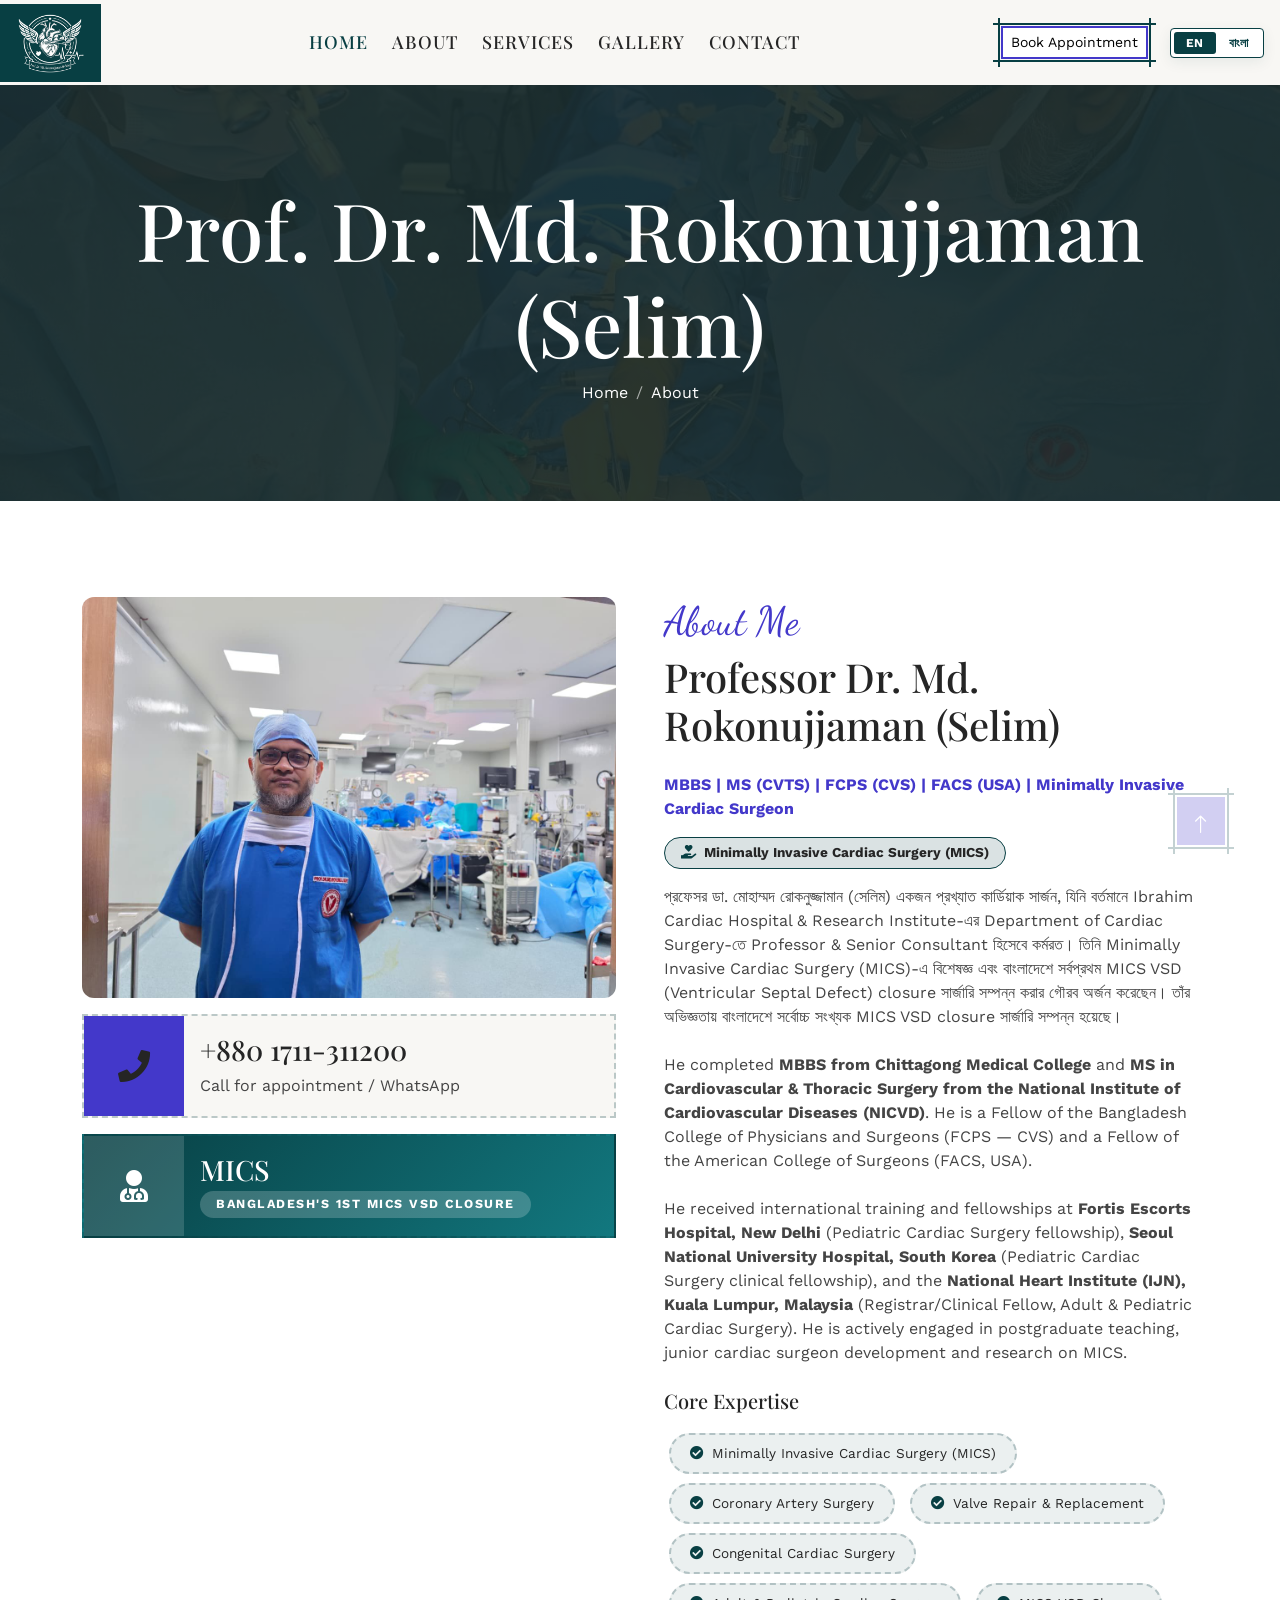
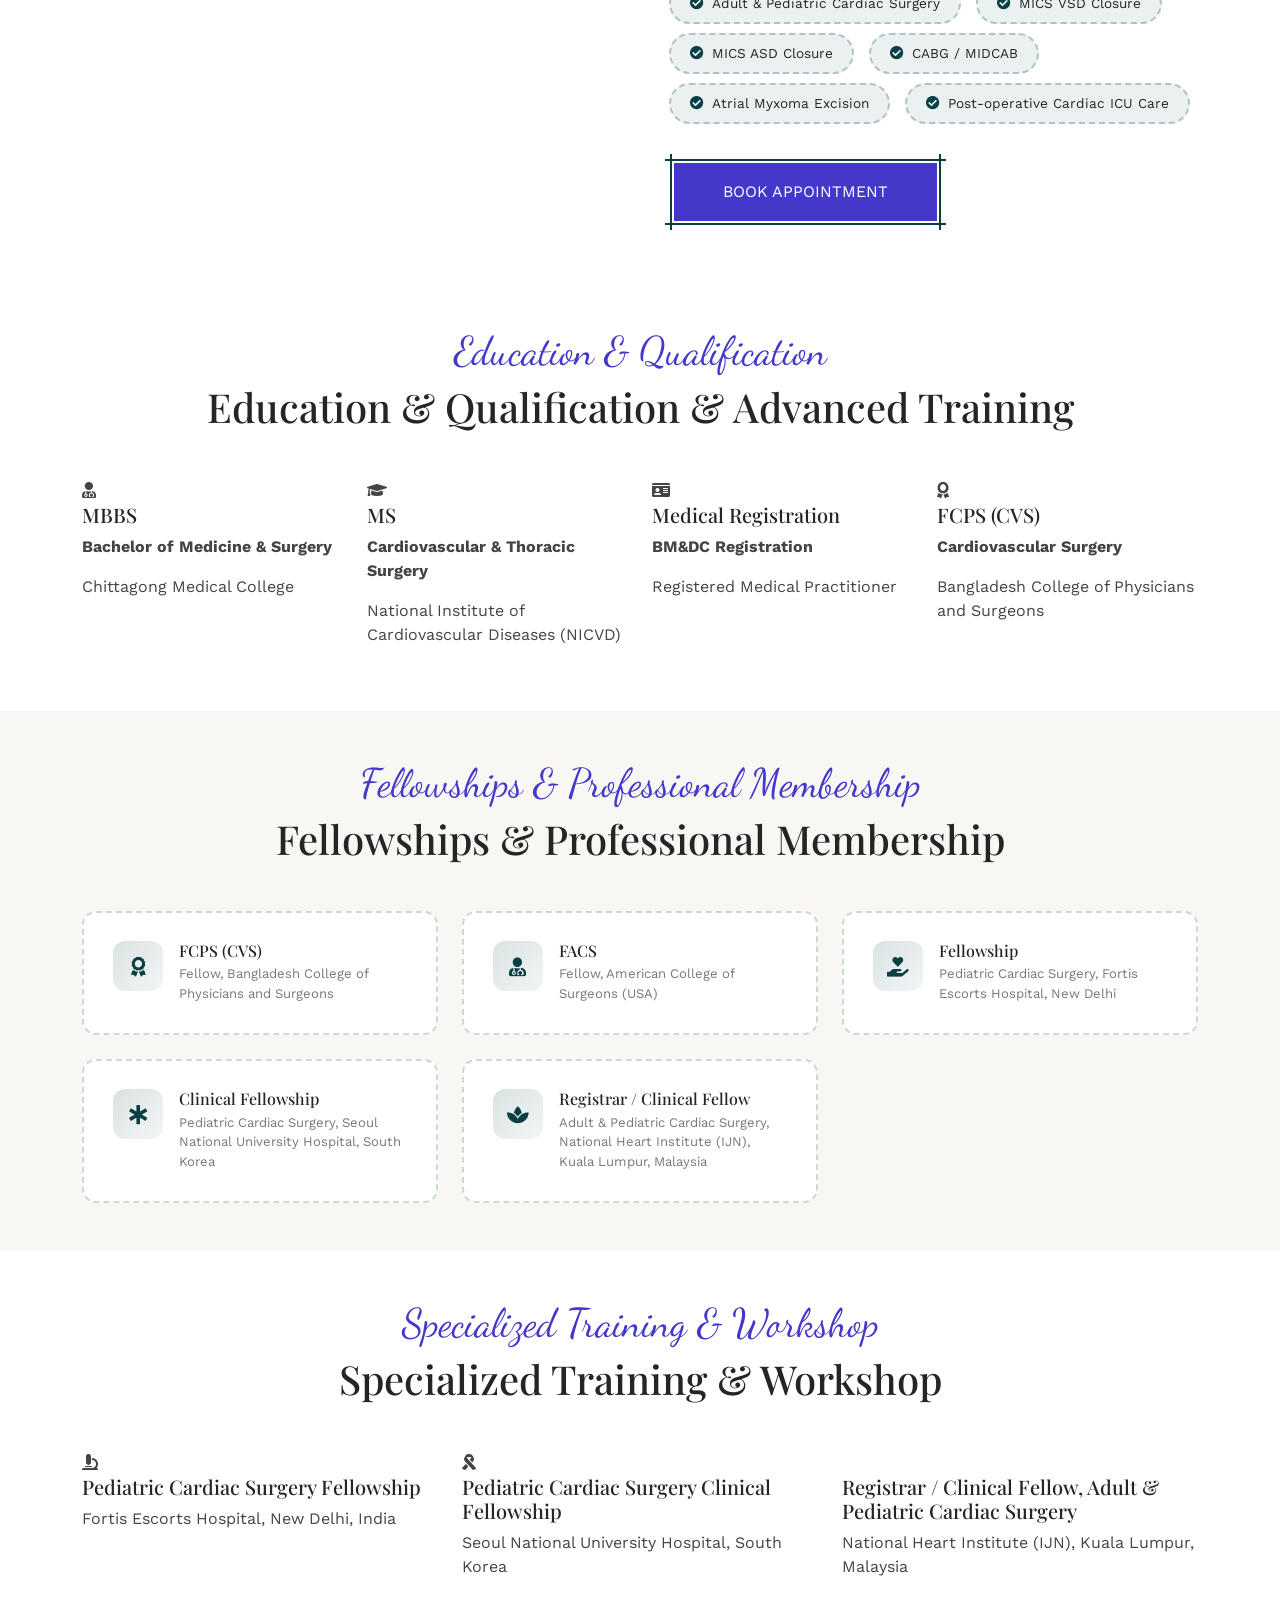
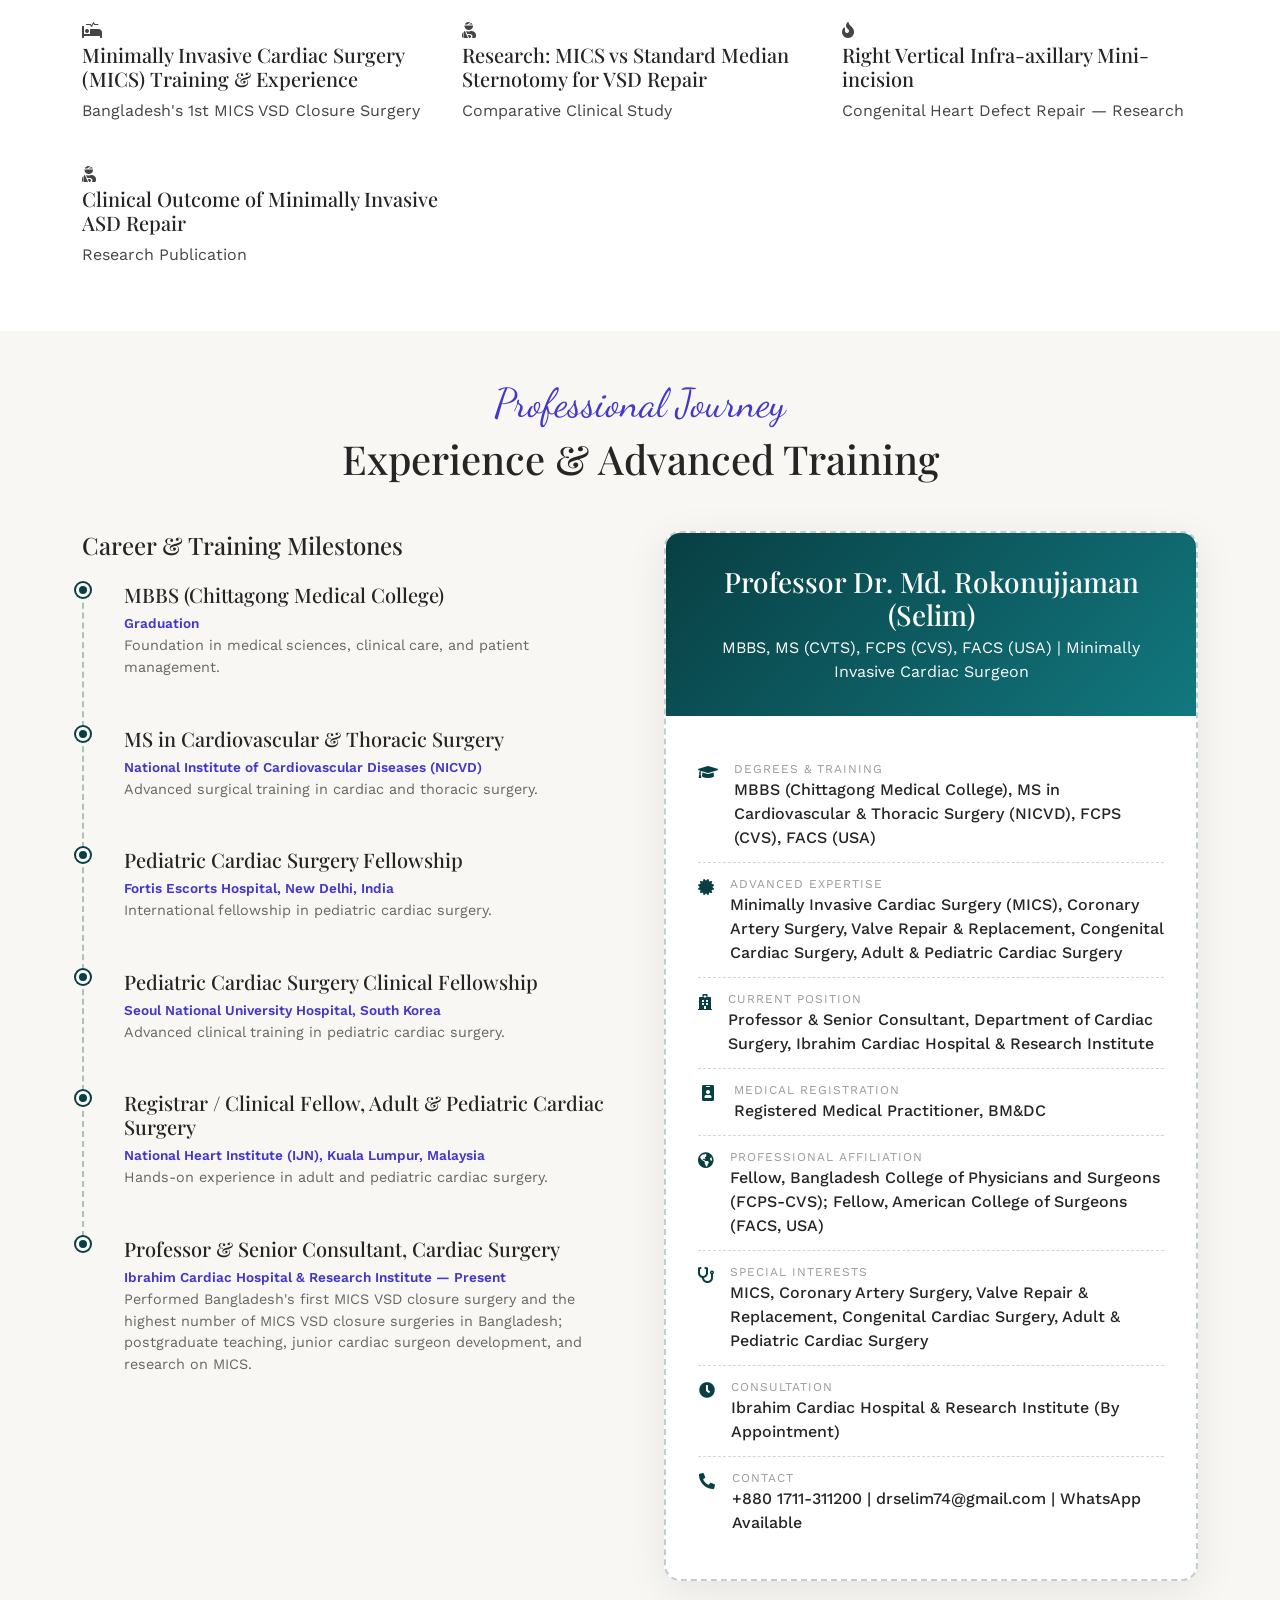
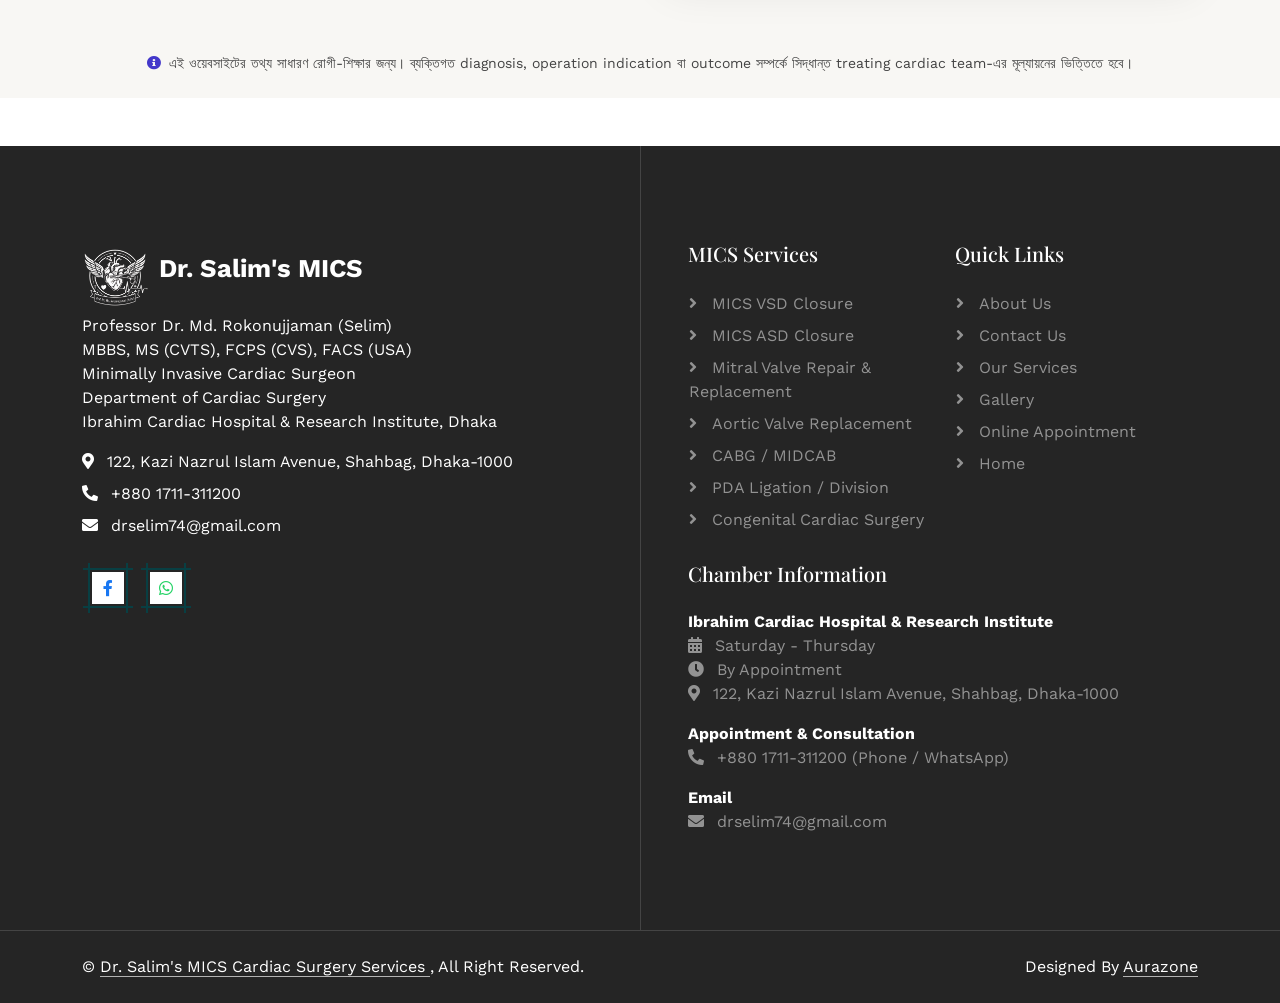
==== public/about.html @ 326a1c85 "Changes" ====
<!DOCTYPE html>
<html lang="en">

<head>
    <meta charset="utf-8">
    <title>Prof. Dr. Md. Rokonujjaman (Selim) | About | MICS Cardiac Surgeon | Dhaka</title>
    <meta content="width=device-width, initial-scale=1.0" name="viewport">
    <meta content="MICS Bangladesh, Minimally Invasive Cardiac Surgery, VSD closure, ASD closure, CABG, mitral valve, cardiac surgeon Dhaka, Dr Selim" name="keywords">
    <meta content="Professor Dr. Md. Rokonujjaman (Selim) — MBBS, MS (CVTS), FCPS (CVS), FACS (USA). Minimally Invasive Cardiac Surgeon at Ibrahim Cardiac Hospital & Research Institute, Dhaka. Book an appointment." name="description">

    <link rel="icon" type="image/png" href="/favicon.png">

    <link rel="preconnect" href="https://fonts.googleapis.com">
    <link rel="preconnect" href="https://fonts.gstatic.com" crossorigin>
    <link
        href="https://fonts.googleapis.com/css2?family=Dancing+Script&family=Noto+Sans+Bengali:wght@400;500;600;700&family=Playfair+Display:wght@500;600&family=Work+Sans&display=swap"
        rel="stylesheet">

    <link href="https://cdnjs.cloudflare.com/ajax/libs/font-awesome/5.10.0/css/all.min.css" rel="stylesheet">
    <link href="https://cdn.jsdelivr.net/npm/bootstrap-icons@1.4.1/font/bootstrap-icons.css" rel="stylesheet">

    <link href="lib/animate/animate.min.css" rel="stylesheet">
    <link href="lib/owlcarousel/assets/owl.carousel.min.css" rel="stylesheet">

    <link href="css/bootstrap.min.css" rel="stylesheet">
    <link href="css/style.css" rel="stylesheet">
     <link href="about.css" rel="stylesheet">
      <link href="home.css" rel="stylesheet">
    
    <link href="css/site-theme.css" rel="stylesheet" />
</head>

<body>

    <div id="spinner"
        class="show bg-white position-fixed translate-middle w-100 vh-100 top-50 start-50 d-flex align-items-center justify-content-center">
        <div class="spinner-grow text-primary" style="width: 3rem; height: 3rem;" role="status">
            <span class="sr-only">Loading...</span>
        </div>
    </div>

    <!-- nav -->
    <div class="container-fluid bg-light sticky-top p-0">
        <nav class="navbar navbar-expand-lg navbar-light p-0">
            <a href="index.html" class="navbar-brand py-2 px-3 me-0 d-flex align-items-center gap-2" style="background: var(--bs-primary);">
                <img src="img/logo.png" alt="Prof. Dr. Md. Rokonujjaman (Selim) logo" style="height:62px;width:auto;">
            </a>
            <button type="button" class="navbar-toggler me-4" data-bs-toggle="collapse"
                data-bs-target="#navbarCollapse">
                <span class="navbar-toggler-icon"></span>
            </button>
            <div class="collapse navbar-collapse p-3" id="navbarCollapse">
                <div class="navbar-nav mx-auto">
                    <a href="index.html" class="nav-item nav-link active">Home</a>
                    <a href="about.html" class="nav-item nav-link">About</a>
                    <a href="service.html" class="nav-item nav-link">Services</a>
                    <a href="gallery.html" class="nav-item nav-link">Gallery</a>
                    <a href="contact.html" class="nav-item nav-link">Contact</a>
                </div>
                <a class="btn btn-sm btn-primary" href="contact.html">Book Appointment</a>
                <div class="language-switcher" role="group" aria-label="Language selector">
                    <button type="button" class="active" data-language="en" onclick="switchSiteLanguage('en')">EN</button>
                    <button type="button" data-language="bn" onclick="switchSiteLanguage('bn')">বাংলা</button>
                </div>
            </div>
        </nav>
    </div>
    <!-- nav -->

    
    <!-- Page Header -->
    <div class="container-fluid page-header py-5 mb-5">
        <div class="container text-center py-5">
            <h1 class="display-1 animated slideInLeft">Prof. Dr. Md. Rokonujjaman (Selim)</h1>
            <nav aria-label="breadcrumb">
                <ol class="breadcrumb justify-content-center animated slideInLeft mb-0">
                    <li class="breadcrumb-item"><a class="text-primary" href="index.html">Home</a></li>
                    <li class="breadcrumb-item active" aria-current="page">About</li>
                </ol>
            </nav>
        </div>
    </div>

    <!-- About Section (Bio + Quick details) -->
    <div class="container-fluid py-5">
        <div class="container">
            <div class="row g-5">
                <div class="col-lg-6 wow fadeIn" data-wow-delay="0.2s">
                    <!-- Placeholder surgical image - updated alt -->
                    <img class="about-img-responsive mb-3" src="img/dr-1.jpg" alt="Professor Dr. Md. Rokonujjaman (Selim) - MICS Cardiac Surgeon">
                    <div class="d-flex align-items-center bg-light rounded mb-3"
                        style="border: 2px dashed rgba(8, 63, 67,0.25);">
                        <div class="btn-square flex-shrink-0 bg-primary" style="width: 100px; height: 100px;">
                            <i class="fa fa-phone fa-2x text-dark"></i>
                        </div>
                        <div class="px-3">
                            <h3>+880 1711-311200</h3>
                            <span>Call for appointment / WhatsApp</span>
                        </div>
                    </div>
                    <div class="d-flex align-items-center rounded"
                        style="border: 2px dashed rgba(8, 63, 67,0.25); background: linear-gradient(135deg, var(--bs-primary), #12787F);">
                        <div class="d-flex align-items-center justify-content-center flex-shrink-0" style="width: 100px; height: 100px; background: rgba(255,255,255,0.15);">
                            <i class="fas fa-user-md fa-2x text-white"></i>
                        </div>
                        <div class="px-3">
                            <h3 class="text-white mb-0">MICS</h3>
                            <span class="d-inline-block mt-1 px-3 py-1 rounded-pill" style="background: rgba(255,255,255,0.2); color: #fff; font-size: 0.78rem; font-weight: 700; letter-spacing: 1.5px; text-transform: uppercase;">Bangladesh's 1st MICS VSD Closure</span>
                        </div>
                    </div>
                </div>
                <div class="col-lg-6 wow fadeIn" data-wow-delay="0.5s">
                    <h1 class="font-dancing-script text-primary">About Me</h1>
                    <h1 class="mb-4">Professor Dr. Md. Rokonujjaman (Selim)</h1>
                    <p class="text-primary fw-bold mb-3">MBBS | MS (CVTS) | FCPS (CVS) | FACS (USA) | Minimally Invasive Cardiac Surgeon</p>
                    <span class="badge rounded-pill text-dark px-3 py-2 mb-3"
                        style="background: rgba(8, 63, 67,0.15); border: 1.5px solid var(--bs-primary); font-size: 0.85rem;"><i
                            class="fas fa-hand-holding-heart me-1" style="color: var(--bs-primary);"></i> Minimally Invasive Cardiac Surgery (MICS)</span>
                    <p class="mb-4">প্রফেসর ডা. মোহাম্মদ রোকনুজ্জামান (সেলিম) একজন প্রখ্যাত কার্ডিয়াক সার্জন, যিনি বর্তমানে Ibrahim Cardiac Hospital &amp; Research Institute-এর Department of Cardiac Surgery-তে Professor &amp; Senior Consultant হিসেবে কর্মরত। তিনি Minimally Invasive Cardiac Surgery (MICS)-এ বিশেষজ্ঞ এবং বাংলাদেশে সর্বপ্রথম MICS VSD (Ventricular Septal Defect) closure সার্জারি সম্পন্ন করার গৌরব অর্জন করেছেন। তাঁর অভিজ্ঞতায় বাংলাদেশে সর্বোচ্চ সংখ্যক MICS VSD closure সার্জারি সম্পন্ন হয়েছে।</p>
                    <p class="mb-4">He completed <strong>MBBS from Chittagong Medical College</strong> and <strong>MS in Cardiovascular & Thoracic Surgery from the National Institute of Cardiovascular Diseases (NICVD)</strong>. He is a Fellow of the Bangladesh College of Physicians and Surgeons (FCPS — CVS) and a Fellow of the American College of Surgeons (FACS, USA).</p>
                    <p class="mb-4">He received international training and fellowships at <strong>Fortis Escorts Hospital, New Delhi</strong> (Pediatric Cardiac Surgery fellowship), <strong>Seoul National University Hospital, South Korea</strong> (Pediatric Cardiac Surgery clinical fellowship), and the <strong>National Heart Institute (IJN), Kuala Lumpur, Malaysia</strong> (Registrar/Clinical Fellow, Adult & Pediatric Cardiac Surgery). He is actively engaged in postgraduate teaching, junior cardiac surgeon development and research on MICS.</p>

                    <div class="mb-4">
                        <h5 class="mb-3" style="font-family: 'Playfair Display', serif;">Core Expertise</h5>
                        <div class="credential-pill"><i class="fas fa-check-circle"></i> Minimally Invasive Cardiac Surgery (MICS)</div>
                        <div class="credential-pill"><i class="fas fa-check-circle"></i> Coronary Artery Surgery</div>
                        <div class="credential-pill"><i class="fas fa-check-circle"></i> Valve Repair & Replacement</div>
                        <div class="credential-pill"><i class="fas fa-check-circle"></i> Congenital Cardiac Surgery</div>
                        <div class="credential-pill"><i class="fas fa-check-circle"></i> Adult & Pediatric Cardiac Surgery</div>
                        <div class="credential-pill"><i class="fas fa-check-circle"></i> MICS VSD Closure</div>
                        <div class="credential-pill"><i class="fas fa-check-circle"></i> MICS ASD Closure</div>
                        <div class="credential-pill"><i class="fas fa-check-circle"></i> CABG / MIDCAB</div>
                        <div class="credential-pill"><i class="fas fa-check-circle"></i> Atrial Myxoma Excision</div>
                        <div class="credential-pill"><i class="fas fa-check-circle"></i> Post-operative Cardiac ICU Care</div>
                    </div>

                    <a class="btn btn-primary text-uppercase px-5 py-3" href="contact.html">Book Appointment</a>
                </div>
            </div>
        </div>
    </div>

   <!-- qualifications -->

<div class="container-fluid py-5">
    <div class="container">

    <div class="text-center mb-5 wow fadeIn" data-wow-delay="0.1s">
        <h1 class="font-dancing-script text-primary">Education & Qualification</h1>
        <h1 class="mb-3">Education & Qualification & Advanced Training</h1>
    </div>

    <div class="row g-4">

        <!-- 1. MBBS -->
        <div class="col-md-6 col-lg-3 wow fadeIn" data-wow-delay="0.1s">
            <div class="cred-custom-card">

                <div class="cred-icon-title">
                    <div class="cred-icon-box">
                        <i class="fas fa-user-md"></i>
                    </div>

                    <h5 class="cred-title">
                        MBBS
                    </h5>
                </div>

                <div class="cred-body">
                    <p>
                        <strong>Bachelor of Medicine & Surgery</strong>
                    </p>

                    <p>
                        Chittagong Medical College
                    </p>
                </div>

            </div>
        </div>


        <!-- 2. MS CVTS -->
        <div class="col-md-6 col-lg-3 wow fadeIn" data-wow-delay="0.2s">
            <div class="cred-custom-card">

                <div class="cred-icon-title">
                    <div class="cred-icon-box">
                        <i class="fas fa-graduation-cap"></i>
                    </div>

                    <h5 class="cred-title">
                        MS
                    </h5>
                </div>

                <div class="cred-body">
                    <p>
                        <strong>Cardiovascular & Thoracic Surgery</strong>
                    </p>

                    <p>
                        National Institute of Cardiovascular Diseases (NICVD)
                    </p>
                </div>

            </div>
        </div>


        <!-- 3. Medical Registration -->
        <div class="col-md-6 col-lg-3 wow fadeIn" data-wow-delay="0.3s">
            <div class="cred-custom-card">

                <div class="cred-icon-title">
                    <div class="cred-icon-box">
                        <i class="fas fa-id-card"></i>
                    </div>

                    <h5 class="cred-title">
                        Medical Registration
                    </h5>
                </div>

                <div class="cred-body">
                    <p>
                        <strong>BM&DC Registration</strong>
                    </p>

                    <p>
                        Registered Medical Practitioner
                    </p>
                </div>

            </div>
        </div>


        <!-- 4. FCPS -->
        <div class="col-md-6 col-lg-3 wow fadeIn" data-wow-delay="0.4s">
            <div class="cred-custom-card">

                <div class="cred-icon-title">
                    <div class="cred-icon-box">
                        <i class="fas fa-award"></i>
                    </div>

                    <h5 class="cred-title">
                        FCPS (CVS)
                    </h5>
                </div>

                <div class="cred-body">
                    <p>
                        <strong>Cardiovascular Surgery</strong>
                    </p>

                    <p>
                        Bangladesh College of Physicians and Surgeons
                    </p>
                </div>

            </div>
        </div>

    </div>
</div>


</div>

<!-- credentials -->

<div class="container-fluid py-5 bg-light">
    <div class="container">


    <div class="text-center mb-5 wow fadeIn" data-wow-delay="0.1s">
        <h1 class="font-dancing-script text-primary">Fellowships & Professional Membership</h1>
        <h1 class="mb-3">Fellowships & Professional Membership</h1>
    </div>

    <div class="row g-4">

        <!-- FCPS -->
        <div class="col-md-6 col-lg-4 wow fadeIn">
            <div class="qual-card">
                <div class="qual-icon">
                    <i class="fas fa-award"></i>
                </div>
                <div>
                    <h6>FCPS (CVS)</h6>
                    <p>Fellow, Bangladesh College of Physicians and Surgeons</p>
                </div>
            </div>
        </div>

        <!-- FACS -->
        <div class="col-md-6 col-lg-4 wow fadeIn">
            <div class="qual-card">
                <div class="qual-icon">
                    <i class="fas fa-user-md"></i>
                </div>
                <div>
                    <h6>FACS</h6>
                    <p>Fellow, American College of Surgeons (USA)</p>
                </div>
            </div>
        </div>

        <!-- Fortis Escorts -->
        <div class="col-md-6 col-lg-4 wow fadeIn">
            <div class="qual-card">
                <div class="qual-icon">
                    <i class="fas fa-hand-holding-heart"></i>
                </div>
                <div>
                    <h6>Fellowship</h6>
                    <p>Pediatric Cardiac Surgery, Fortis Escorts Hospital, New Delhi</p>
                </div>
            </div>
        </div>

        <!-- Seoul -->
        <div class="col-md-6 col-lg-4 wow fadeIn">
            <div class="qual-card">
                <div class="qual-icon">
                    <i class="fas fa-star-of-life"></i>
                </div>
                <div>
                    <h6>Clinical Fellowship</h6>
                    <p>Pediatric Cardiac Surgery, Seoul National University Hospital, South Korea</p>
                </div>
            </div>
        </div>

        <!-- IJN -->
        <div class="col-md-6 col-lg-4 wow fadeIn">
            <div class="qual-card">
                <div class="qual-icon">
                    <i class="fas fa-spa"></i>
                </div>
                <div>
                    <h6>Registrar / Clinical Fellow</h6>
                    <p>Adult & Pediatric Cardiac Surgery, National Heart Institute (IJN), Kuala Lumpur, Malaysia</p>
                </div>
            </div>
        </div>

    </div>
</div>


</div>

<!-- Specialized Training & Workshop -->

<div class="container-fluid py-5">
    <div class="container">

    <div class="text-center mb-5 wow fadeIn" data-wow-delay="0.1s">
        <h1 class="font-dancing-script text-primary">Specialized Training & Workshop</h1>
        <h1 class="mb-3">Specialized Training & Workshop</h1>
    </div>

    <div class="row g-4">

        <!-- Fortis Escorts Hospital -->
        <div class="col-md-6 col-lg-4 wow fadeIn" data-wow-delay="0.1s">
            <div class="membership-card">
                <div class="membership-icon">
                    <i class="fas fa-microscope"></i>
                </div>
                <div class="membership-body">
                    <h5 class="membership-org">Pediatric Cardiac Surgery Fellowship</h5>
                    <p class="membership-name">Fortis Escorts Hospital, New Delhi, India</p>
                </div>
            </div>
        </div>

        <!-- Seoul National University Hospital -->
        <div class="col-md-6 col-lg-4 wow fadeIn" data-wow-delay="0.2s">
            <div class="membership-card">
                <div class="membership-icon">
                    <i class="fas fa-ribbon"></i>
                </div>
                <div class="membership-body">
                    <h5 class="membership-org">Pediatric Cardiac Surgery Clinical Fellowship</h5>
                    <p class="membership-name">Seoul National University Hospital, South Korea</p>
                </div>
            </div>
        </div>

        <!-- National Heart Institute (IJN) -->
        <div class="col-md-6 col-lg-4 wow fadeIn" data-wow-delay="0.3s">
            <div class="membership-card">
                <div class="membership-icon">
                    <i class="fas fa-hand"></i>
                </div>
                <div class="membership-body">
                    <h5 class="membership-org">Registrar / Clinical Fellow, Adult & Pediatric Cardiac Surgery</h5>
                    <p class="membership-name">National Heart Institute (IJN), Kuala Lumpur, Malaysia</p>
                </div>
            </div>
        </div>

        <!-- MICS Training -->
        <div class="col-md-6 col-lg-4 wow fadeIn" data-wow-delay="0.4s">
            <div class="membership-card">
                <div class="membership-icon">
                    <i class="fas fa-procedures"></i>
                </div>
                <div class="membership-body">
                    <h5 class="membership-org">Minimally Invasive Cardiac Surgery (MICS) Training & Experience</h5>
                    <p class="membership-name">Bangladesh's 1st MICS VSD Closure Surgery</p>
                </div>
            </div>
        </div>

        <!-- Research: MICS vs Median Sternotomy VSD -->
        <div class="col-md-6 col-lg-4 wow fadeIn" data-wow-delay="0.5s">
            <div class="membership-card">
                <div class="membership-icon">
                    <i class="fas fa-user-injured"></i>
                </div>
                <div class="membership-body">
                    <h5 class="membership-org">Research: MICS vs Standard Median Sternotomy for VSD Repair</h5>
                    <p class="membership-name">Comparative Clinical Study</p>
                </div>
            </div>
        </div>

        <!-- Research: Right Vertical Infra-axillary -->
        <div class="col-md-6 col-lg-4 wow fadeIn" data-wow-delay="0.6s">
            <div class="membership-card">
                <div class="membership-icon">
                    <i class="fas fa-fire"></i>
                </div>
                <div class="membership-body">
                    <h5 class="membership-org">Right Vertical Infra-axillary Mini-incision</h5>
                    <p class="membership-name">Congenital Heart Defect Repair — Research</p>
                </div>
            </div>
        </div>

        <!-- Research: MICS ASD Outcomes -->
        <div class="col-md-6 col-lg-4 wow fadeIn" data-wow-delay="0.7s">
            <div class="membership-card">
                <div class="membership-icon">
                    <i class="fas fa-user-injured"></i>
                </div>
                <div class="membership-body">
                    <h5 class="membership-org">Clinical Outcome of Minimally Invasive ASD Repair</h5>
                    <p class="membership-name">Research Publication</p>
                </div>
    </div>
</div>


</div>
</div>
</div>
</div>



    <!-- Professional Journey + Profile Card (right side) -->
    <div class="container-fluid py-5 bg-light">
        <div class="container">
            <div class="text-center mb-5 wow fadeIn" data-wow-delay="0.1s">
                <h1 class="font-dancing-script text-primary">Professional Journey</h1>
                <h1 class="mb-3">Experience & Advanced Training</h1>
            </div>
            <div class="row g-5">
                <div class="col-lg-6 wow fadeIn" data-wow-delay="0.2s">
                    <h4 class="mb-4" style="font-family: 'Playfair Display', serif;">Career & Training Milestones</h4>
                    <div class="timeline-item">
                        <h5>MBBS (Chittagong Medical College)</h5>
                        <span class="text-primary">Graduation</span>
                        <p>Foundation in medical sciences, clinical care, and patient management.</p>
                    </div>
                    <div class="timeline-item">
                        <h5>MS in Cardiovascular & Thoracic Surgery</h5>
                        <span class="text-primary">National Institute of Cardiovascular Diseases (NICVD)</span>
                        <p>Advanced surgical training in cardiac and thoracic surgery.</p>
                    </div>
                    <div class="timeline-item">
                        <h5>Pediatric Cardiac Surgery Fellowship</h5>
                        <span class="text-primary">Fortis Escorts Hospital, New Delhi, India</span>
                        <p>International fellowship in pediatric cardiac surgery.</p>
                    </div>
                    <div class="timeline-item">
                        <h5>Pediatric Cardiac Surgery Clinical Fellowship</h5>
                        <span class="text-primary">Seoul National University Hospital, South Korea</span>
                        <p>Advanced clinical training in pediatric cardiac surgery.</p>
                    </div>
                    <div class="timeline-item">
                        <h5>Registrar / Clinical Fellow, Adult & Pediatric Cardiac Surgery</h5>
                        <span class="text-primary">National Heart Institute (IJN), Kuala Lumpur, Malaysia</span>
                        <p>Hands-on experience in adult and pediatric cardiac surgery.</p>
                    </div>
                    <div class="timeline-item">
                        <h5>Professor & Senior Consultant, Cardiac Surgery</h5>
                        <span class="text-primary">Ibrahim Cardiac Hospital & Research Institute — Present</span>
                        <p>Performed Bangladesh's first MICS VSD closure surgery and the highest number of MICS VSD closure surgeries in Bangladesh; postgraduate teaching, junior cardiac surgeon development, and research on MICS.</p>
                    </div>
                </div>

                <div class="col-lg-6 wow fadeIn" data-wow-delay="0.4s">
                    <div class="profile-card">
                        <div class="profile-card-header">
                            <h3>Professor Dr. Md. Rokonujjaman (Selim)</h3>
                            <p class="mb-0">MBBS, MS (CVTS), FCPS (CVS), FACS (USA) | Minimally Invasive Cardiac Surgeon</p>
                        </div>
                        <div class="profile-card-body">
                            <div class="profile-detail">
                                <i class="fas fa-graduation-cap"></i>
                                <div>
                                    <p class="label">Degrees & Training</p>
                                    <p class="value">MBBS (Chittagong Medical College), MS in Cardiovascular & Thoracic Surgery (NICVD), FCPS (CVS), FACS (USA)</p>
                                </div>
                            </div>
                            <div class="profile-detail">
                                <i class="fas fa-certificate"></i>
                                <div>
                                    <p class="label">Advanced Expertise</p>
                                    <p class="value">Minimally Invasive Cardiac Surgery (MICS), Coronary Artery Surgery, Valve Repair & Replacement, Congenital Cardiac Surgery, Adult & Pediatric Cardiac Surgery</p>
                                </div>
                            </div>
                            <div class="profile-detail">
                                <i class="fas fa-hospital"></i>
                                <div>
                                    <p class="label">Current Position</p>
                                    <p class="value">Professor & Senior Consultant, Department of Cardiac Surgery, Ibrahim Cardiac Hospital & Research Institute</p>
                                </div>
                            </div>
                            <div class="profile-detail">
                                <i class="fas fa-id-badge"></i>
                                <div>
                                    <p class="label">Medical Registration</p>
                                    <p class="value">Registered Medical Practitioner, BM&DC</p>
                                </div>
                            </div>
                            <div class="profile-detail">
                                <i class="fas fa-globe-americas"></i>
                                <div>
                                    <p class="label">Professional Affiliation</p>
                                    <p class="value">Fellow, Bangladesh College of Physicians and Surgeons (FCPS-CVS); Fellow, American College of Surgeons (FACS, USA)</p>
                                </div>
                            </div>
                            <div class="profile-detail">
                                <i class="fas fa-stethoscope"></i>
                                <div>
                                    <p class="label">Special Interests</p>
                                    <p class="value">MICS, Coronary Artery Surgery, Valve Repair & Replacement, Congenital Cardiac Surgery, Adult & Pediatric Cardiac Surgery</p>
                                </div>
                            </div>
                            <div class="profile-detail">
                                <i class="fas fa-clock"></i>
                                <div>
                                    <p class="label">Consultation</p>
                                    <p class="value">Ibrahim Cardiac Hospital & Research Institute (By Appointment)</p>
                                </div>
                            </div>
                            <div class="profile-detail">
                                <i class="fas fa-phone-alt"></i>
                                <div>
                                    <p class="label">Contact</p>
                                    <p class="value">+880 1711-311200 | drselim74@gmail.com | WhatsApp Available</p>
                                </div>
                            </div>
                        </div>
                    </div>
                </div>
            </div>
        </div>
    </div>
<!-- disclaimer -->
<div class="container-fluid bg-light py-4">
    <div class="container">
        <p class="text-center mb-0 small"><i class="fas fa-info-circle text-primary me-2"></i>এই ওয়েবসাইটের তথ্য সাধারণ রোগী-শিক্ষার জন্য। ব্যক্তিগত diagnosis, operation indication বা outcome সম্পর্কে সিদ্ধান্ত treating cardiac team-এর মূল্যায়নের ভিত্তিতে হবে।</p>
    </div>
</div>
<!-- disclaimer -->

<!-- Footer -->
<div class="container-fluid footer position-relative bg-dark text-white-50 py-5 mt-5 wow fadeIn"
    data-wow-delay="0.2s">

    <div class="container py-5">

        <div class="row g-5">

            <!-- Doctor Information -->
            <div class="col-lg-6 pe-lg-5">

                <a href="#" class="navbar-brand d-inline-flex align-items-center">
                    <img src="img/logo.png" alt="Prof. Dr. Md. Rokonujjaman (Selim) logo" style="height:60px;width:auto;margin-right:10px;">
                    <span class="text-white fw-bold" style="font-size: 1.6rem; display:inline-block; margin-bottom: 1rem;">Dr. Salim's <span>MICS</span></span>
                </a>

                <p>
                    Professor Dr. Md. Rokonujjaman (Selim)<br>
                    MBBS, MS (CVTS), FCPS (CVS), FACS (USA)<br>
                    Minimally Invasive Cardiac Surgeon<br>
                    Department of Cardiac Surgery<br>
                    Ibrahim Cardiac Hospital & Research Institute, Dhaka
                </p>

                <p class="mb-2">
                    <i class="fa fa-map-marker-alt me-2"></i>
                    122, Kazi Nazrul Islam Avenue, Shahbag, Dhaka-1000
                </p>

                <p class="mb-2">
                    <i class="fa fa-phone-alt me-2"></i>
                    +880 1711-311200
                </p>

                <p class="mb-2">
                    <i class="fa fa-envelope me-2"></i>
                    drselim74@gmail.com
                </p>

                <div class="d-flex justify-content-start mt-4">

                    <a class="btn btn-sm-square btn-primary me-3"
                        href="https://facebook.com/drselim74"
                        target="_blank">

                        <i class="fab fa-facebook-f"></i>

                    </a>

                    <a class="btn btn-sm-square btn-primary me-3"
                        href="https://wa.me/8801711311200"
                        target="_blank">

                        <i class="fab fa-whatsapp"></i>

                    </a>

                </div>

            </div>


            <!-- Footer Links -->
            <div class="col-lg-6 ps-lg-5">

                <div class="row g-4">

                    <!-- Surgical Services -->
                    <div class="col-sm-6">

                        <h5 class="text-primary mb-4">
                            MICS Services
                        </h5>

                        <a class="btn btn-link" href="service.html">
                            MICS VSD Closure
                        </a>

                        <a class="btn btn-link" href="service.html">
                            MICS ASD Closure
                        </a>

                        <a class="btn btn-link" href="service.html">
                            Mitral Valve Repair & Replacement
                        </a>

                        <a class="btn btn-link" href="service.html">
                            Aortic Valve Replacement
                        </a>

                        <a class="btn btn-link" href="service.html">
                            CABG / MIDCAB
                        </a>

                        <a class="btn btn-link" href="service.html">
                            PDA Ligation / Division
                        </a>

                        <a class="btn btn-link" href="service.html">
                            Congenital Cardiac Surgery
                        </a>

                    </div>


                    <!-- Quick Links -->
                    <div class="col-sm-6">

                        <h5 class="text-primary mb-4">
                            Quick Links
                        </h5>

                        <a class="btn btn-link" href="about.html">
                            About Us
                        </a>

                        <a class="btn btn-link" href="contact.html">
                            Contact Us
                        </a>

                        <a class="btn btn-link" href="service.html">
                            Our Services
                        </a>

                        <a class="btn btn-link" href="gallery.html">
                            Gallery
                        </a>

                        <a class="btn btn-link" href="appoinment.html">
                            Online Appointment
                        </a>

                        <a class="btn btn-link" href="index.html">
                            Home
                        </a>

                    </div>


                    <!-- Chamber Information -->
                    <div class="col-sm-12">

                        <h5 class="text-primary mb-4">
                            Chamber Information
                        </h5>


                        <!-- Chamber 1 -->
                        <p class="text-white-50 mb-3">

                            <strong class="text-white">
                                Ibrahim Cardiac Hospital & Research Institute
                            </strong>
                            <br>

                            <i class="fas fa-calendar-alt me-2"></i>
                            Saturday - Thursday
                            <br>

                            <i class="fas fa-clock me-2"></i>
                            By Appointment
                            <br>

                            <i class="fas fa-map-marker-alt me-2"></i>
                            122, Kazi Nazrul Islam Avenue,
                            Shahbag, Dhaka-1000

                        </p>


                        <!-- Chamber 2 -->
                        <p class="text-white-50 mb-3">

                            <strong class="text-white">
                                Appointment & Consultation
                            </strong>
                            <br>

                            <i class="fas fa-phone-alt me-2"></i>
                            +880 1711-311200 (Phone / WhatsApp)

                        </p>


                        <!-- Chamber 3 -->
                        <p class="text-white-50 mb-0">

                            <strong class="text-white">
                                Email
                            </strong>
                            <br>

                            <i class="fas fa-envelope me-2"></i>
                            drselim74@gmail.com

                        </p>

                    </div>

                </div>

            </div>

        </div>

    </div>

</div>


<!-- Copyright Footer -->
<div class="container-fluid bg-dark text-white border-top border-secondary py-4 site-copyright wow fadeIn"
    data-wow-delay="0.1s">

    <div class="container">

        <div class="row">

            <div class="col-md-6 text-center text-md-start mb-3 mb-md-0">

                &copy;

                <a class="border-bottom"
                    href="https://facebook.com/drselim74">

                    Dr. Salim's MICS Cardiac Surgery Services

                </a>,

                All Right Reserved.

            </div>


            <div class="col-md-6 text-center text-md-end">

                Designed By

                <a class="border-bottom"
                    href="https://www.facebook.com/aurazoneofficial"
                    target="_blank">

                    Aurazone

                </a>

            </div>

        </div>

    </div>

</div>

<!-- footer -->


    <a href="#" class="btn btn-lg btn-primary btn-lg-square back-to-top"><i class="bi bi-arrow-up"></i></a>

    <script src="https://ajax.googleapis.com/ajax/libs/jquery/3.6.1/jquery.min.js"></script>
    <script src="https://cdn.jsdelivr.net/npm/bootstrap@5.0.0/dist/js/bootstrap.bundle.min.js"></script>
    <script src="lib/wow/wow.min.js"></script>
    <script src="lib/easing/easing.min.js"></script>
    <script src="lib/waypoints/waypoints.min.js"></script>
    <script src="lib/counterup/counterup.min.js"></script>
    <script src="lib/owlcarousel/owl.carousel.min.js"></script>
    <script src="js/main.js"></script>
    <script src="js/cms-content.js"></script>
    <script src="js/site-fonts.js"></script>
    <script src="js/site-settings.js"></script>
</body>

</html>
---- public/css/style.css ----
/********** Template CSS **********/

/*** Spinner ***/
#spinner {
    opacity: 0;
    visibility: hidden;
    transition: opacity .5s ease-out, visibility 0s linear .5s;
    z-index: 99999;
}

#spinner.show {
    transition: opacity .5s ease-out, visibility 0s linear 0s;
    visibility: visible;
    opacity: 1;
}

.back-to-top {
    position: fixed !important;
    display: none;
    right: 45px;
    bottom: 45px;
    z-index: 99;
}

/*** Fonts ***/
.font-work-sans {
  font-family: "Work Sans", sans-serif;
  font-optical-sizing: auto;
  font-weight: 400;
  font-style: normal;
}

.font-playfair-display {
  font-family: "Playfair Display", serif;
  font-optical-sizing: auto;
  font-weight: 400;
  font-style: normal;
}

.font-dancing-script {
    font-family: "Dancing Script", cursive;
    font-optical-sizing: auto;
    font-weight: 400;
    font-style: normal;
}


/*** Button ***/
.btn {
    position: relative;
    transition: .5s;
}

.btn-square {
    width: 38px;
    height: 38px;
}

.btn-sm-square {
    width: 32px;
    height: 32px;
}

.btn-lg-square {
    width: 48px;
    height: 48px;
}

.btn-square,
.btn-sm-square,
.btn-lg-square {
    padding: 0;
    display: flex;
    align-items: center;
    justify-content: center;
    font-weight: normal;
}

.btn-dark,
.btn-primary {
    margin: 10px;
}

.btn-primary::before,
.btn-primary::after {
    position: absolute;
    content: "";
    width: calc(100% + 10px);
    height: calc(100% + 10px);
    top: -5px;
    left: -5px;
}

.btn-primary::before {
    top: -10px;
    height: calc(100% + 20px);
    border-left: 2px solid var(--bs-primary);
    border-right: 2px solid var(--bs-primary);
}

.btn-primary::after {
    left: -10px;
    width: calc(100% + 20px);
    border-top: 2px solid var(--bs-primary);
    border-bottom: 2px solid var(--bs-primary);
}

.btn-dark::before,
.btn-dark::after {
    position: absolute;
    content: "";
    width: calc(100% + 10px);
    height: calc(100% + 10px);
    top: -5px;
    left: -5px;
}

.btn-dark::before {
    top: -10px;
    height: calc(100% + 20px);
    border-left: 2px solid var(--bs-dark);
    border-right: 2px solid var(--bs-dark);
}

.btn-dark::after {
    left: -10px;
    width: calc(100% + 20px);
    border-top: 2px solid var(--bs-dark);
    border-bottom: 2px solid var(--bs-dark);
}


/*** Navbar ***/
.sticky-top {
    top: -150px;
    transition: .5s;
}

.navbar .navbar-nav .nav-link {
    margin: 0 12px;
    padding: 0;
    outline: none;
    font-family: "Playfair Display", serif;
    font-size: 18px;
    font-weight: 500;
    text-transform: uppercase;
    letter-spacing: 1px;
    color: var(--bs-dark);
}

.navbar .navbar-nav .nav-link:hover,
.navbar .navbar-nav .nav-link.active {
    color: var(--bs-primary)
}

.navbar .dropdown-toggle::after {
    border: none;
    content: "\f107";
    font-family: "Font Awesome 5 Free";
    font-weight: 900;
    vertical-align: middle;
    margin-left: 8px;
}

.navbar .dropdown-menu .dropdown-item:hover,
.navbar .dropdown-menu .dropdown-item.active {
    color: var(--bs-white);
    background: var(--bs-primary);
}

@media (max-width: 991.98px) {
    .navbar .navbar-nav .nav-link  {
        margin-left: 0;
        padding: 10px 0;
    }
}

@media (min-width: 992px) {
    .navbar .nav-item .dropdown-menu {
        display: block;
        border: none;
        margin-top: 0;
        top: 150%;
        opacity: 0;
        visibility: hidden;
        transition: .5s;
    }

    .navbar .nav-item:hover .dropdown-menu {
        top: 100%;
        visibility: visible;
        transition: .5s;
        opacity: 1;
    }
}

.navbar .btn-primary {
    border-width: 2px;
    background: var(--bs-light);
}

.navbar .btn-primary:hover {
    background: var(--bs-primary);
}


/*** Hero Header ***/
.hero-header {
    background: url(../img/hero-bg.jpg) top left no-repeat;
    background-size: cover;
}

@media (min-width: 992px) {
    .hero-header .container {
        max-width: 100% !important;
    }

    .hero-header .hero-header-text  {
        padding-left: calc(((100% - 960px) / 2) + .75rem);
    }
}

@media (min-width: 1200px) {
    .hero-header .hero-header-text  {
        padding-left: calc(((100% - 1140px) / 2) + .75rem);
    }
}

@media (min-width: 1400px) {
    .hero-header .hero-header-text  {
        padding-left: calc(((100% - 1320px) / 2) + .75rem);
    }
}

.header-carousel .owl-nav {
    position: absolute;
    right: 0;
    bottom: 0;
    text-align: center;
    display: flex;
    justify-content: center;
}

.header-carousel .owl-nav .owl-prev,
.header-carousel .owl-nav .owl-next{
    position: relative;
    margin-left: 2px;
    width: 60px;
    height: 60px;
    display: flex;
    align-items: center;
    justify-content: center;
    color: var(--bs-dark);
    background: var(--bs-primary);
    font-size: 22px;
    transition: .5s;
}

.header-carousel .owl-nav .owl-prev:hover,
.header-carousel .owl-nav .owl-next:hover {
    color: var(--bs-white);
}

.page-header {
    background: linear-gradient(rgba(8, 63, 67, .82), rgba(8, 63, 67, .82)), url(../img/surgery-3.jpg) center center no-repeat;
    background-size: cover;
    background-attachment: scroll;
    position: relative;
    min-height: 160px;
}

@media (max-width: 575px) {
    .page-header {
        background-position: top left;
        min-height: 130px;
        background-size: cover;
    }
}

@media (min-width: 576px) and (max-width: 991px) {
    .page-header {
        background-position: top center;
        min-height: 150px;
        background-size: cover;
    }
}

.page-header::before {
    content: '';
    position: absolute;
    top: 0;
    left: 0;
    width: 100%;
    height: 100%;
    background: rgba(37, 37, 37, 0.62);
}

.page-header .container {
    position: relative;
    z-index: 1;
}

.page-header h1,
.page-header .breadcrumb-item,
.page-header .breadcrumb-item a,
.page-header .breadcrumb-item.active {
    color: #fff !important;
}

.page-header .breadcrumb-item + .breadcrumb-item::before {
    color: rgba(255,255,255,0.6);
}


/*** Service ***/
@media (max-width: 768px) {
    .service .service-item {
        border: none !important;
        box-shadow: 0 0 45px rgba(0, 0, 0, .05);
    }
}

@media (min-width: 992px) {
    .service .service-item.border-lg-end {
        border-right: 1px solid #dee2e6;
    }

    .service .service-item.border-lg-end-0 {
        border-right: none !important;
    }

    .service .service-item.border-lg-bottom-0 {
        border-bottom: none !important;
    }
}

.service .service-item .btn-primary {
    border-width: 2px;
    background: var(--bs-white);
}

.service .service-item .btn-primary:hover {
    background: var(--bs-primary);
}

.service .service-item img {
    width: 70px;
    margin-bottom: 20px;
}


/*** Team ***/
.team {
    position: relative;
}

.team::before {
    position: absolute;
    content: "";
    width: 200%;
    height: 200px;
    top: 50%;
    left: -50%;
    transform: translateY(-50%);
    margin-top: 1rem;
    background: var(--bs-primary);
}

.team-item img {
    transition: .5s;
}
  
.team-item:hover img {
    transform: scale(1.2);
}
  
.team-overlay {
    position: absolute;
    padding: 30px;
    right: 30px;
    bottom: 30px;
    left: 30px;
    text-align: center;
    background: rgba(255, 255, 255, .5);
    transition: .5s;
    z-index: 1;
}

.team-item:hover .team-overlay {
    background: rgba(255, 255, 255, .9);
}

.team-overlay p {
    letter-spacing: 1px;
}

.team-overlay .btn-dark {
    border-width: 2px;
    color: var(--bs-dark);
    background: transparent;
}

.team-overlay .btn-dark:hover {
    color: var(--bs-white);
    background: var(--bs-dark);
}


/*** Testimonial ***/
.testimonial-carousel .owl-item {
    position: relative;
}

.testimonial-carousel .owl-item::before {
    position: absolute;
    content: "\f10d";
    font-family: "Font Awesome 5 Free";
    font-weight: 900;
    font-size: 300px;
    top: 50%;
    left: 50%;
    transform: translate(-50%, -50%);
    opacity: .1;
}

.testimonial-carousel .owl-item img {
    position: relative;
    width: 100px;
    height: 100px;
    z-index: 1;
}

.testimonial-carousel .owl-item,
.testimonial-carousel .owl-item * {
    transition: .5s;
}

.testimonial-carousel .owl-item span {
    letter-spacing: 2px;
}

.testimonial-carousel .owl-item.center .bg-light {
    background: var(--bs-primary) !important;
}

.testimonial-carousel .owl-item.center .bg-light * {
    color: var(--bs-dark) !important;
}

.testimonial-carousel .owl-nav {
    margin-top: 25px;
    display: flex;
    justify-content: center;
}

.testimonial-carousel .owl-nav .owl-prev,
.testimonial-carousel .owl-nav .owl-next {
    margin: 0 5px;
    width: 45px;
    height: 45px;
    display: flex;
    align-items: center;
    justify-content: center;
    font-size: 22px;
    color: var(--bs-dark);
    background: var(--bs-primary);
    transition: .5s;
}

.testimonial-carousel .owl-nav .owl-prev:hover,
.testimonial-carousel .owl-nav .owl-next:hover {
    color: var(--bs-white);
    background: var(--bs-dark);
}


/*** Footer ***/
@media (min-width: 992px) {
    .footer::after {
        position: absolute;
        content: "";
        width: 1px;
        height: 100%;
        top: 0;
        left: 50%;
        background: var(--bs-secondary);
    }
}

.footer .btn.btn-link {
    display: block;
    margin-bottom: 5px;
    padding: 0;
    text-align: left;
    color: rgba(255, 255, 255, .5);
    font-weight: normal;
    text-transform: capitalize;
    transition: .3s;
}

.footer .btn.btn-link:hover {
    color: var(--bs-primary);
    letter-spacing: 1px;
    box-shadow: none;
}

.footer .btn.btn-link::before {
    position: relative;
    content: "\f105";
    font-family: "Font Awesome 5 Free";
    font-weight: 900;
    color: rgba(255, 255, 255, .5);
    margin-right: 10px;
}

/*** Language Switcher ***/
:root {
    --theme-primary: #4338CA;
}

/* Runtime theme overrides for Bootstrap's compiled primary utilities. */
.text-primary { color: var(--theme-primary) !important; }
.bg-primary { background-color: var(--theme-primary) !important; }
.border-primary { border-color: var(--theme-primary) !important; }
.btn-primary {
    color: var(--bs-white);
    background-color: var(--theme-primary);
    border-color: var(--theme-primary);
}
.btn-primary:hover,
.btn-primary:focus {
    color: var(--bs-white);
    background-color: color-mix(in srgb, var(--theme-primary) 84%, black);
    border-color: color-mix(in srgb, var(--theme-primary) 84%, black);
}
.form-control:focus,
.form-select:focus {
    border-color: var(--theme-primary);
    box-shadow: 0 0 0 .25rem color-mix(in srgb, var(--theme-primary) 22%, transparent);
}

.language-switcher {
    display: inline-flex;
    align-items: center;
    gap: 2px;
    margin-left: 12px;
    padding: 3px;
    border: 1px solid var(--bs-primary);
    border-radius: 4px;
    background: var(--bs-white);
    box-shadow: 0 4px 14px rgba(8, 63, 67, .08);
}

.language-switcher button {
    min-width: 42px;
    border: 0;
    border-radius: 3px;
    padding: 5px 8px;
    background: transparent;
    color: var(--bs-primary);
    font-size: 12px;
    font-weight: 700;
    line-height: 1;
}

.language-switcher button:hover,
.language-switcher button.active {
    background: var(--bs-primary);
    color: var(--bs-white);
}

.footer.wow {
    visibility: visible !important;
}

.lang-bn,
.lang-bn button,
.lang-bn a,
.lang-bn h1,
.lang-bn h2,
.lang-bn h3,
.lang-bn h4,
.lang-bn h5,
.lang-bn h6,
.lang-bn p,
.lang-bn span,
.lang-bn label,
.lang-bn input,
.lang-bn textarea,
.lang-bn select {
    font-family: "Noto Sans Bengali", "Hind Siliguri", "SolaimanLipi", sans-serif !important;
    letter-spacing: 0 !important;
}

.lang-bn body {
    line-height: 1.72;
}

/*** Theme Settings ***/
.theme-settings {
    position: fixed;
    top: 50%;
    right: 0;
    z-index: 1090;
    transform: translateY(-50%);
    font-family: "Work Sans", sans-serif;
}

.theme-settings-toggle,
.theme-settings-close,
.theme-swatch,
.theme-reset {
    border: 0;
    cursor: pointer;
}

.theme-settings-toggle {
    position: absolute;
    right: 0;
    top: 50%;
    width: 48px;
    height: 48px;
    transform: translateY(-50%);
    border-radius: 6px 0 0 6px;
    background: var(--theme-primary);
    color: var(--bs-white);
    box-shadow: 0 8px 24px rgba(0, 0, 0, .18);
    font-size: 18px;
    transition: right .25s ease, background-color .25s ease;
}

.theme-settings.open .theme-settings-toggle {
    right: 252px;
}

.theme-settings-toggle i {
    animation: settings-spin 7s linear infinite;
}

.theme-settings-panel {
    width: 252px;
    padding: 18px;
    border-left: 4px solid var(--theme-primary);
    border-radius: 6px 0 0 6px;
    background: var(--bs-white);
    color: var(--bs-dark);
    box-shadow: 0 12px 35px rgba(0, 0, 0, .18);
    transform: translateX(100%);
    transition: transform .25s ease;
}

.theme-settings.open .theme-settings-panel {
    transform: translateX(0);
}

.theme-settings-head {
    display: flex;
    align-items: center;
    justify-content: space-between;
    font-size: 17px;
}

.theme-settings-close {
    width: 32px;
    height: 32px;
    border-radius: 4px;
    background: var(--bs-light);
    color: var(--bs-dark);
}

.theme-settings-panel p {
    margin: 4px 0 14px;
    color: var(--bs-gray);
    font-size: 13px;
}

.theme-swatches {
    display: grid;
    grid-template-columns: repeat(4, 1fr);
    gap: 10px;
}

.theme-swatch {
    width: 42px;
    height: 42px;
    border: 3px solid var(--bs-white);
    border-radius: 50%;
    background: var(--swatch-color);
    box-shadow: 0 0 0 1px rgba(0, 0, 0, .16);
    transition: transform .18s ease, box-shadow .18s ease;
}

.theme-swatch:hover,
.theme-swatch.active {
    transform: scale(1.1);
    box-shadow: 0 0 0 3px var(--theme-primary);
}

.theme-reset {
    width: 100%;
    margin-top: 16px;
    padding: 9px 12px;
    border-radius: 4px;
    background: var(--bs-light);
    color: var(--bs-dark);
    font-size: 13px;
    font-weight: 600;
}

.theme-reset i {
    margin-right: 7px;
    color: var(--theme-primary);
}

@keyframes settings-spin {
    to { transform: rotate(360deg); }
}

@media (prefers-reduced-motion: reduce) {
    .theme-settings-toggle i { animation: none; }
}

/*** Copyright and branded social icons ***/
.bg-dark.text-white.border-top,
.bg-dark.text-white.border-top a,
.bg-dark.text-white.border-top .border-bottom,
.bg-dark.text-white.border-top * {
    color: var(--bs-white) !important;
}

.footer a[href*="facebook.com"] i,
a[href*="facebook.com"] .fa-facebook-f,
a[href*="facebook.com"] .fa-facebook,
a[href*="facebook.com"] .fa-facebook-square {
    color: #1877F2 !important;
}

.footer a[href*="wa.me"] i,
.footer a[href*="whatsapp"] i,
a[href*="wa.me"] .fa-whatsapp,
a[href*="whatsapp"] .fa-whatsapp {
    color: #25D366 !important;
}

.footer a[href*="facebook.com"],
.footer a[href*="wa.me"],
.footer a[href*="whatsapp"],
.footer .btn[href*="facebook.com"],
.footer .btn[href*="wa.me"] {
    background: var(--bs-white) !important;
    border-color: var(--bs-white) !important;
}

/*** Readable Text On Colored Backgrounds ***/
.bg-primary,
.bg-dark,
.page-header,
.footer,
.cta-banner,
.exp-banner,
.schedule-card,
.profile-card-header,
[style*="background: linear-gradient(135deg, var(--bs-primary)"],
[style*="background:linear-gradient(135deg,var(--bs-primary)"] {
    color: var(--bs-white) !important;
}

.bg-primary h1,
.bg-primary h2,
.bg-primary h3,
.bg-primary h4,
.bg-primary h5,
.bg-primary h6,
.bg-dark h1,
.bg-dark h2,
.bg-dark h3,
.bg-dark h4,
.bg-dark h5,
.bg-dark h6,
.page-header h1,
.page-header h2,
.page-header h3,
.footer h1,
.footer h2,
.footer h3,
.footer h4,
.footer h5,
.footer h6,
.cta-banner h1,
.cta-banner h2,
.cta-banner h3,
.cta-banner h4,
.cta-banner h5,
.cta-banner h6,
.exp-banner h1,
.exp-banner h2,
.exp-banner h3,
.exp-banner h4,
.exp-banner h5,
.exp-banner h6,
.schedule-card h1,
.schedule-card h2,
.schedule-card h3,
.schedule-card h4,
.schedule-card h5,
.schedule-card h6,
.profile-card-header h1,
.profile-card-header h2,
.profile-card-header h3,
.profile-card-header h4,
.profile-card-header h5,
.profile-card-header h6 {
    color: var(--bs-white) !important;
}

@media (max-width: 991.98px) {
    .language-switcher {
        margin: 12px 0 0;
    }

    .theme-settings {
        top: auto;
        bottom: 92px;
        transform: none;
    }

    .theme-settings-toggle {
        top: auto;
        bottom: 0;
        transform: none;
    }
}
/* ==========================================================
   Copyright bar: force pure white text/links (all pages)
   ========================================================== */
.site-copyright,
.site-copyright a,
.site-copyright a:hover,
.site-copyright a:focus,
.site-copyright .border-bottom {
    color: #ffffff !important;
}

.site-copyright a {
    text-decoration: none;
    border-bottom-color: rgba(255, 255, 255, 0.65) !important;
}

.site-copyright a:hover {
    border-bottom-color: #ffffff !important;
    opacity: 0.9;
}

/* ==========================================================
   Footer social icons: keep original brand colours
   ========================================================== */
.footer .btn-sm-square,
.footer .btn.btn-primary.btn-sm-square {
    background: #ffffff !important;
    border-color: #ffffff !important;
    transition: transform 0.25s ease, box-shadow 0.25s ease;
}

.footer .btn-sm-square:hover {
    transform: translateY(-3px);
    box-shadow: 0 8px 18px rgba(0, 0, 0, 0.35);
}

.footer .btn-sm-square .fa-facebook-f,
.footer a .fa-facebook-f { color: #1877F2 !important; }
.footer .btn-sm-square .fa-whatsapp,
.footer a .fa-whatsapp { color: #25D366 !important; }
.footer .btn-sm-square .fa-youtube { color: #FF0000 !important; }
.footer .btn-sm-square .fa-instagram { color: #E1306C !important; }
.footer .btn-sm-square .fa-twitter,
.footer .btn-sm-square .fa-x-twitter { color: #1DA1F2 !important; }
.footer .btn-sm-square .fa-linkedin-in { color: #0A66C2 !important; }

/* Navbar appointment button text */
.navbar .btn-primary,
.navbar .btn-primary:hover,
.navbar .btn-primary:focus {
    color: #000000 !important;
}

/* Footer social icons: brand colours on white chips */
.footer .btn-sm-square,
.footer a.btn-sm-square,
.footer a.btn.btn-primary.btn-sm-square,
a.btn-sm-square[href*="facebook.com"],
a.btn-sm-square[href*="wa.me"] {
    background: #ffffff !important;
    border-color: #ffffff !important;
    color: inherit !important;
}

.footer .btn-sm-square i,
a.btn-sm-square i { font-size: 16px; }

.fa-facebook-f, .fa-facebook, .fa-facebook-square { color: #1877F2 !important; }
.fa-whatsapp { color: #25D366 !important; }
.fa-youtube, .fa-youtube-square { color: #FF0000 !important; }
.fa-instagram, .fa-instagram-square { color: #E1306C !important; }
.fa-twitter, .fa-x-twitter { color: #1DA1F2 !important; }
.fa-linkedin-in, .fa-linkedin { color: #0A66C2 !important; }
---- public/about.css ----
/* ===== Premium Profile Card with Dotted Border ===== (kept 100% same) */
        .profile-card {
            background: #fff;
            border-radius: 16px;
            overflow: hidden;
            box-shadow: 0 10px 40px rgba(0, 0, 0, 0.08);
            border: 2px dashed rgba(8, 63, 67, 0.25);
            transition: all 0.4s ease;
        }

        .profile-card:hover {
            border-style: solid;
            border-color: var(--bs-primary);
            box-shadow: 0 20px 60px rgba(8, 63, 67, 0.15);
        }

        .profile-card-header {
            background: linear-gradient(135deg, var(--bs-primary), #12787F);
            padding: 2rem;
            text-align: center;
            color: #fff;
        }

        .profile-card-header h3 {
            font-family: "Playfair Display", serif;
            margin-bottom: 0.25rem;
        }

        .profile-card-body {
            padding: 2rem;
        }

        .profile-detail {
            display: flex;
            align-items: flex-start;
            padding: 0.75rem 0;
            border-bottom: 1px dashed rgba(8, 63, 67, 0.2);
        }

        .profile-detail:last-child {
            border-bottom: none;
        }

        .profile-detail i {
            color: var(--bs-primary);
            margin-right: 1rem;
            margin-top: 0.25rem;
            font-size: 1rem;
            width: 20px;
            text-align: center;
        }

        .profile-detail .label {
            font-size: 0.75rem;
            text-transform: uppercase;
            letter-spacing: 1px;
            color: #999;
            margin-bottom: 0;
        }

        .profile-detail .value {
            font-weight: 500;
            color: var(--bs-dark);
            margin-bottom: 0;
        }

        /* ===== Timeline ===== */
        .timeline-item {
            position: relative;
            padding-left: 2.5rem;
            padding-bottom: 2rem;
            border-left: 2px dashed rgba(8, 63, 67, 0.3);
        }

        .timeline-item:last-child {
            border-left: 2px dashed transparent;
            padding-bottom: 0;
        }

        .timeline-item::before {
            content: '';
            position: absolute;
            left: -8px;
            top: 0;
            width: 14px;
            height: 14px;
            border-radius: 50%;
            background: var(--bs-primary);
            border: 3px solid #fff;
            box-shadow: 0 0 0 2px var(--bs-primary);
        }

        .timeline-item h5 {
            font-family: "Playfair Display", serif;
            font-weight: 500;
            color: var(--bs-dark);
            margin-bottom: 0.25rem;
        }

        .timeline-item .text-primary {
            font-size: 0.85rem;
            font-weight: 600;
        }

        .timeline-item p {
            color: #666;
            font-size: 0.9rem;
        }

        /* ===== Credential Pill ===== */
        .credential-pill {
            display: inline-flex;
            align-items: center;
            background: rgba(8, 63, 67, 0.08);
            border: 2px dashed rgba(8, 63, 67, 0.25);
            border-radius: 50px;
            padding: 0.5rem 1.2rem;
            margin: 0.3rem;
            font-size: 0.85rem;
            color: var(--bs-dark);
            transition: all 0.3s ease;
        }

        .credential-pill:hover {
            background: var(--bs-primary);
            color: #fff;
            border-color: var(--bs-primary);
            border-style: solid;
        }

        .credential-pill i {
            color: var(--bs-primary);
            margin-right: 0.5rem;
        }

        .credential-pill:hover i {
            color: #fff;
        }

        /* ===== Qualification Detail Cards ===== */
        .qual-card {
            background: #fff;
            border-radius: 14px;
            padding: 1.8rem;
            border: 2px dashed rgba(8, 63, 67, 0.2);
            transition: all 0.4s ease;
            height: 100%;
            display: flex;
            align-items: flex-start;
            gap: 1rem;
        }

        .qual-card:hover {
            border-color: var(--bs-primary);
            border-style: solid;
            transform: translateY(-5px);
            box-shadow: 0 15px 40px rgba(8, 63, 67, 0.12);
        }

        .qual-card .qual-icon {
            width: 50px;
            height: 50px;
            min-width: 50px;
            border-radius: 12px;
            background: linear-gradient(135deg, rgba(8, 63, 67, 0.15), rgba(8, 63, 67, 0.05));
            display: flex;
            align-items: center;
            justify-content: center;
            transition: all 0.4s ease;
        }

        .qual-card:hover .qual-icon {
            background: linear-gradient(135deg, var(--bs-primary), #12787F);
        }

        .qual-card .qual-icon i {
            color: var(--bs-primary);
            font-size: 1.2rem;
            transition: color 0.4s ease;
        }

        .qual-card:hover .qual-icon i {
            color: #fff;
        }

        .qual-card h6 {
            font-family: "Playfair Display", serif;
            color: var(--bs-dark);
            margin-bottom: 0.25rem;
        }

        .qual-card p {
            font-size: 0.82rem;
            color: #777;
            margin-bottom: 0;
            line-height: 1.5;
        }

        /* ===== Info Card Dotted ===== */
        .info-card-dotted {
            background: #fff;
            border-radius: 16px;
            padding: 2rem 1.5rem;
            text-align: center;
            border: 2px dashed rgba(8, 63, 67, 0.25);
            transition: all 0.4s cubic-bezier(0.175, 0.885, 0.32, 1.275);
            height: 100%;
            position: relative;
            overflow: hidden;
        }

        .info-card-dotted::after {
            content: '';
            position: absolute;
            bottom: 0;
            left: 0;
            width: 100%;
            height: 4px;
            background: linear-gradient(90deg, var(--bs-primary), #12787F, var(--bs-primary));
            transform: scaleX(0);
            transition: transform 0.4s ease;
        }

        .info-card-dotted:hover::after {
            transform: scaleX(1);
        }

        .info-card-dotted:hover {
            transform: translateY(-10px);
            box-shadow: 0 25px 60px rgba(8, 63, 67, 0.18);
            border-color: var(--bs-primary);
            border-style: solid;
        }

        .info-card-dotted .icon-box {
            width: 75px;
            height: 75px;
            border-radius: 50%;
            background: linear-gradient(135deg, var(--bs-primary), #12787F);
            display: flex;
            align-items: center;
            justify-content: center;
            margin: 0 auto 1.2rem;
            box-shadow: 0 8px 25px rgba(8, 63, 67, 0.3);
            transition: transform 0.4s ease;
        }

        .info-card-dotted:hover .icon-box {
            transform: scale(1.1) rotate(5deg);
        }

        .info-card-dotted .icon-box i {
            font-size: 1.5rem;
            color: #fff;
        }

        .info-card-dotted h5 {
            font-family: "Playfair Display", serif;
            font-weight: 500;
            margin-bottom: 0.5rem;
            color: var(--bs-dark);
        }

        .info-card-dotted p {
            font-size: 0.88rem;
            color: #666;
            margin-bottom: 0;
            line-height: 1.7;
        }

        /* ===== About Image ===== */
        .about-img-responsive {
            width: 100%;
            height: auto;
            object-fit: cover;
            border-radius: 12px;
        }

        /* ===== Gallery Images ===== */
        .gallery-img-card {
            border-radius: 14px;
            overflow: hidden;
            border: 2px dashed rgba(8, 63, 67, 0.2);
            transition: all 0.4s ease;
        }

        .gallery-img-card:hover {
            border-style: solid;
            border-color: var(--bs-primary);
            box-shadow: 0 15px 40px rgba(8, 63, 67, 0.15);
            transform: translateY(-5px);
        }

        .gallery-img-card img {
            width: 100%;
            height: 220px;
            object-fit: cover;
            object-position: center;
            transition: transform 0.5s ease;
        }

        .gallery-img-card:hover img {
            transform: scale(1.05);
        }

        @media (max-width: 575px) {
            .gallery-img-card img {
                height: 180px;
            }
        }
---- public/css/site-theme.css ----
/* Generated by the admin settings panel. Do not edit by hand. */
:root{
}
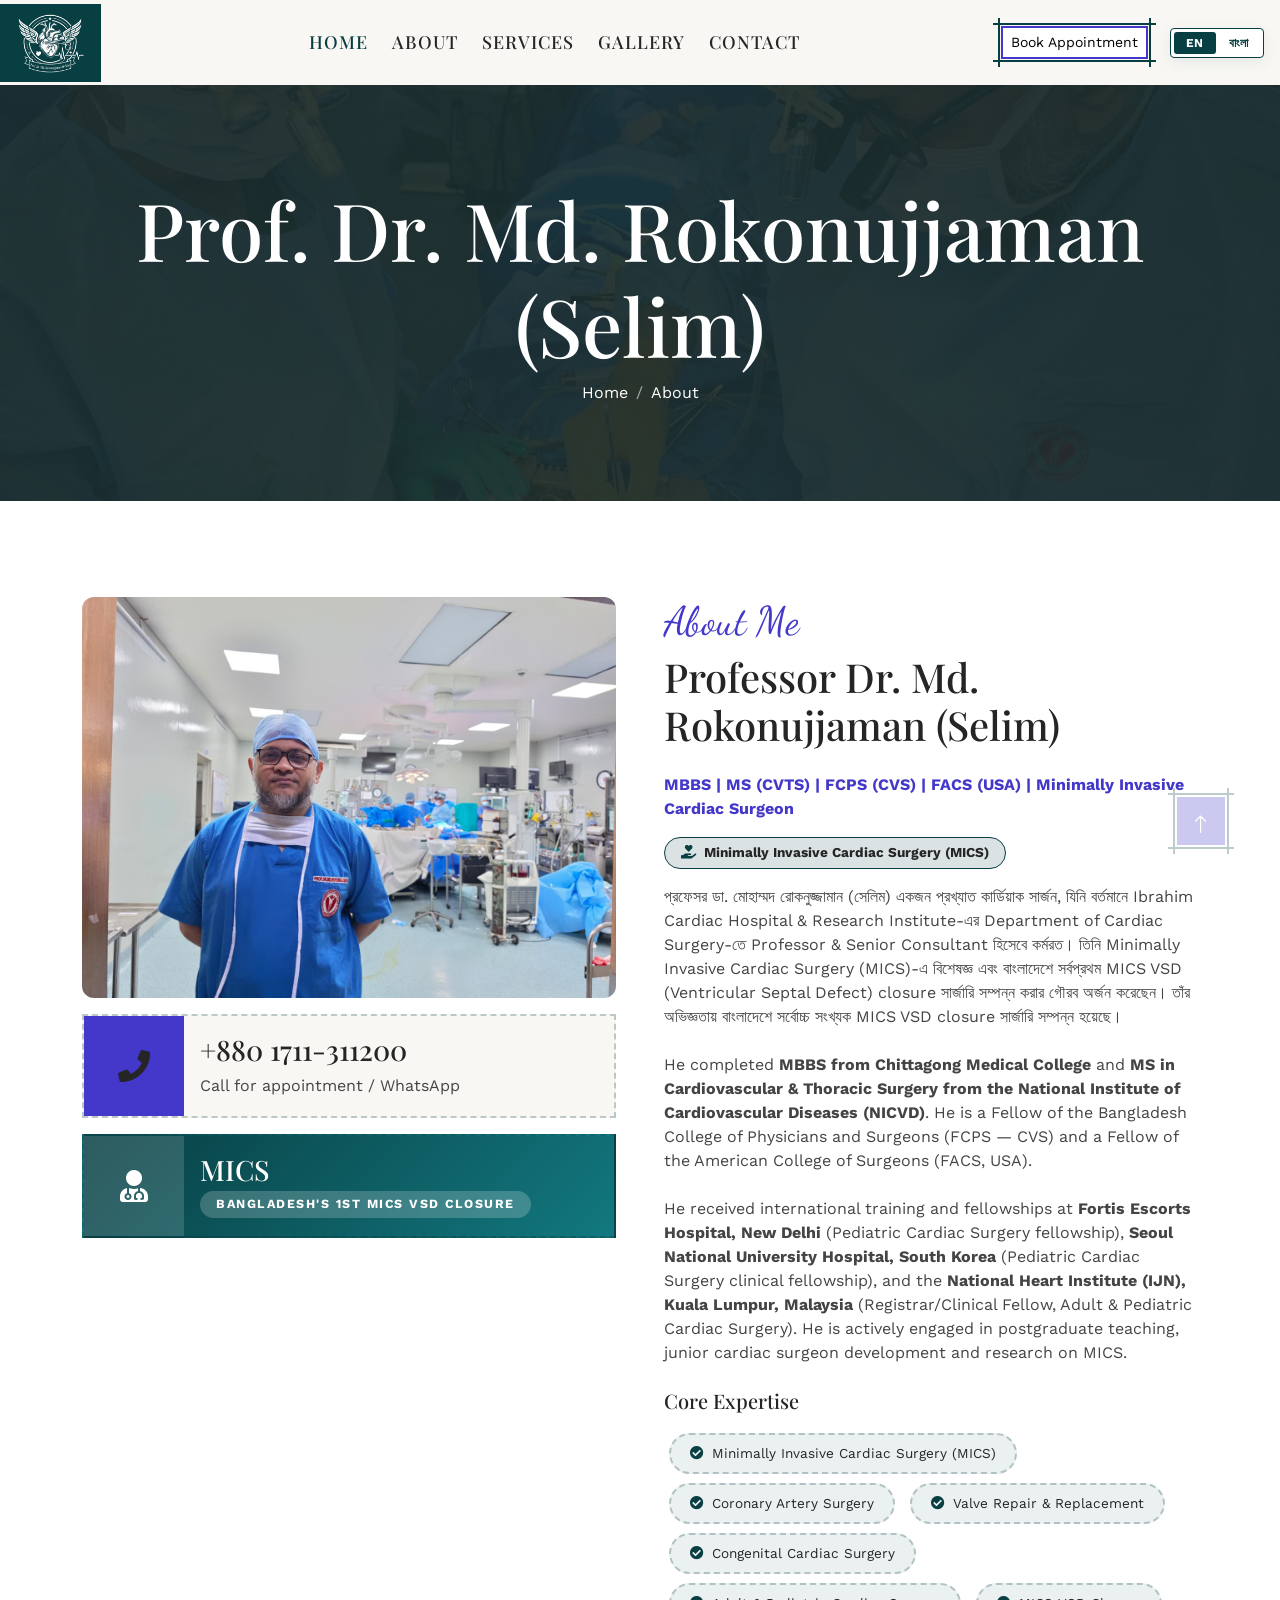
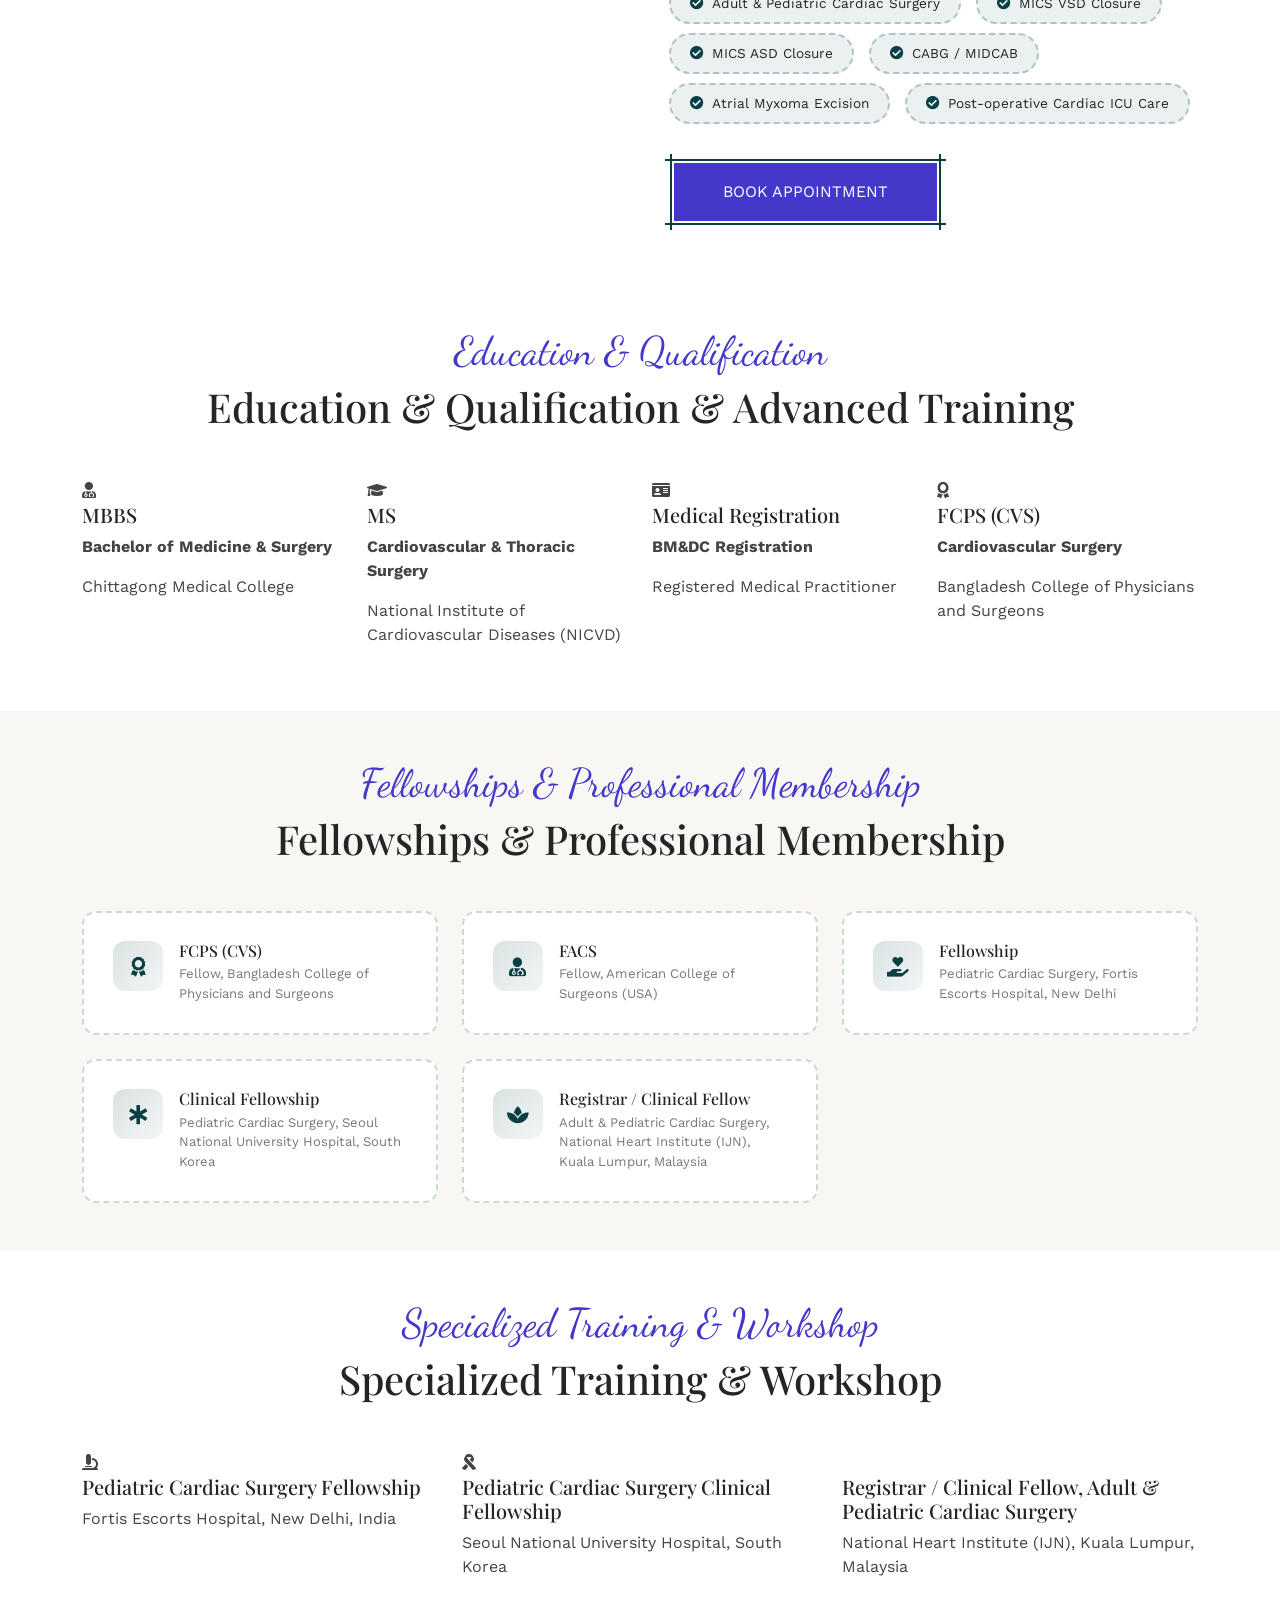
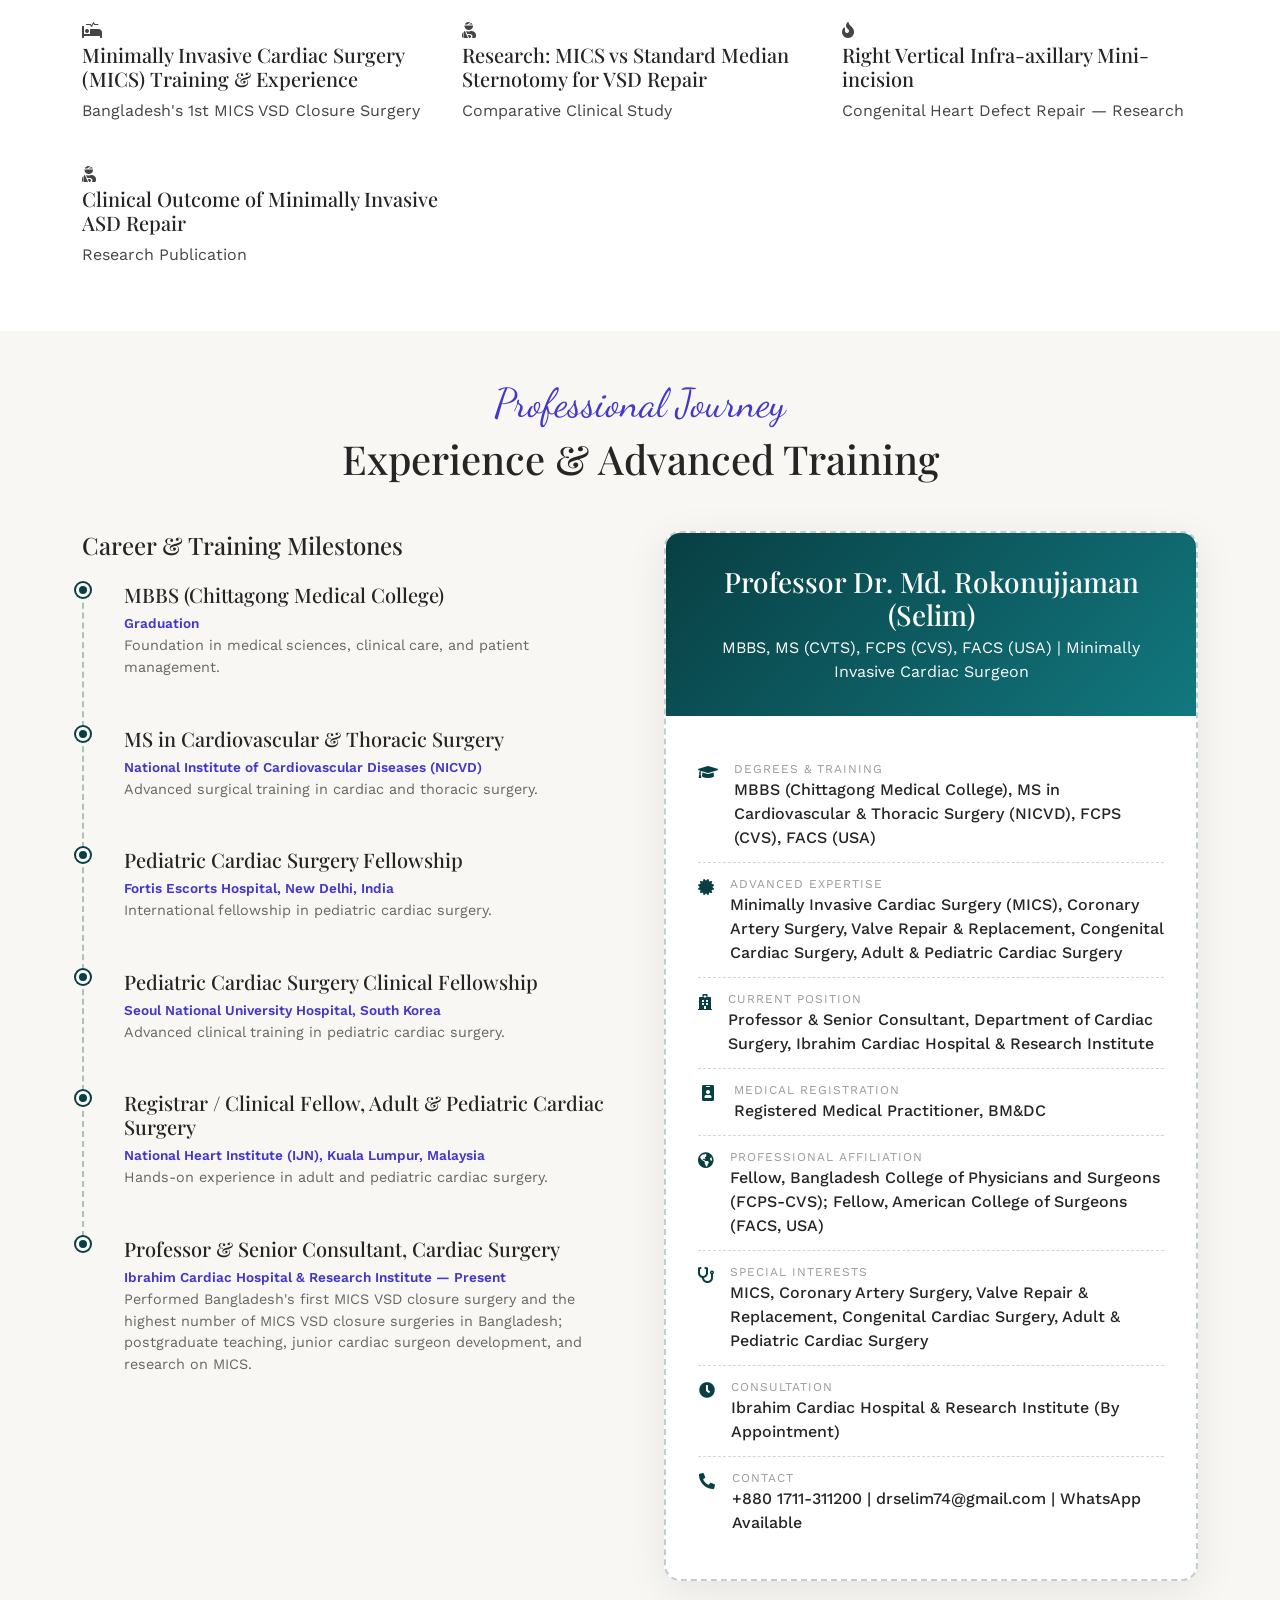
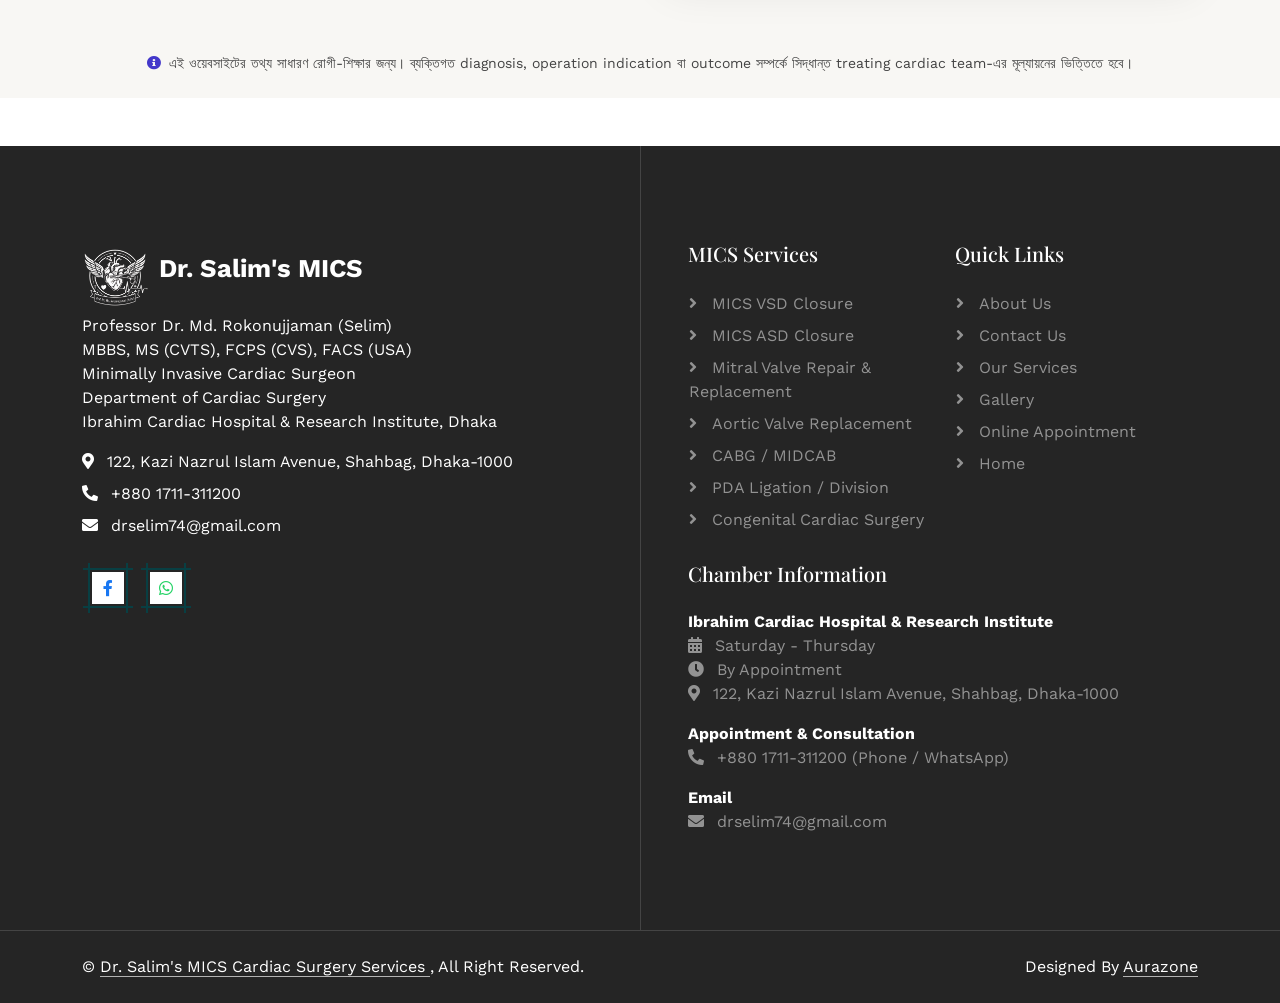
==== commit f117d380: "Changes Co-authored-by: shahinpro24bd-coder <317963804+shahinpro24bd-coder@users.noreply.github.com>" ====
--- a/public/about.html
+++ b/public/about.html
@@ -28,6 +28,7 @@
       <link href="home.css" rel="stylesheet">
     
     <link href="css/site-theme.css" rel="stylesheet" />
+    <script src="js/theme-boot.js"></script>
 </head>
 
 <body>
